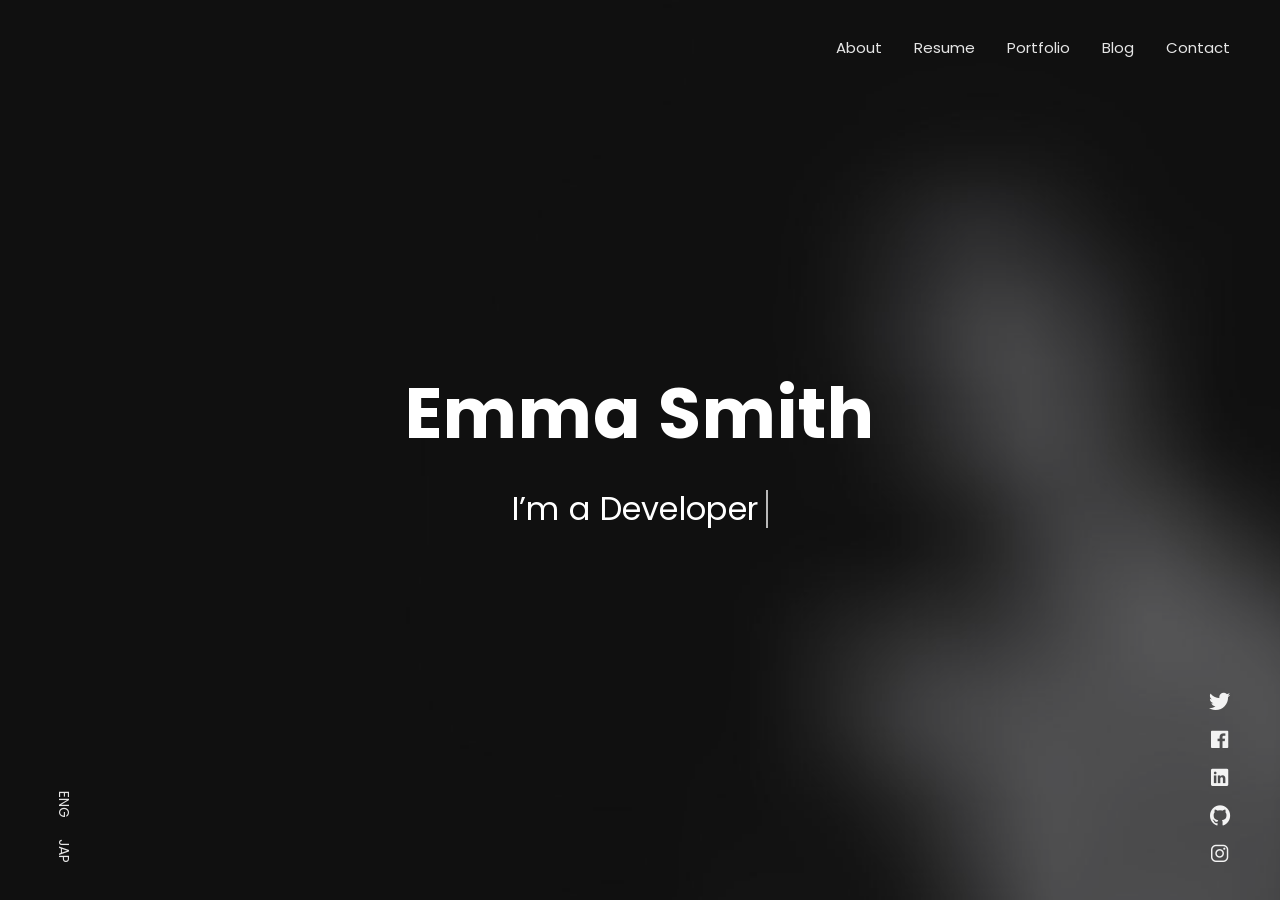
==== index.html @ fdcecdc3 "first commit" ====
<!DOCTYPE html>
<html lang="zxx">

<head>
  <!-- Required meta tags-->
  <meta charset="utf-8">
  <!-- Title-->
  <title>Kitzu - Personal Portfolio Template</title>
  <!-- Description-->
  <meta name="description" content="Personal Portfolio Template">
  <meta name="viewport" content="width=device-width, initial-scale=1, shrink-to-fit=no">
  <!-- Favicons-->
  <link rel="apple-touch-icon" sizes="180x180" href="img/favicons/apple-touch-icon.png">
  <link rel="icon" type="image/png" sizes="32x32" href="img/favicons/favicon-32x32.png">
  <link rel="icon" type="image/png" sizes="16x16" href="img/favicons/favicon-16x16.png">
  <!-- Web fonts-->
  <link href="https://fonts.googleapis.com/css?family=Poppins:300,300i,400,400i,500,500i,600,600i,700,700i,800,800i&amp;display=swap" rel="stylesheet">
  <!-- CSS vendors-->
  <link rel="stylesheet" href="css/bootstrap-custom.css">
  <link rel="stylesheet" href="css/ionicons.min.css">
  <link rel="stylesheet" href="css/tiny-slider.css">
  <link rel="stylesheet" href="css/lity.min.css">
  <link rel="stylesheet" href="css/simplebar.min.css">
  <link rel="stylesheet" href="css/jquery.mb.YTPlayer.min.css">
  <!-- Main CSS-->
  <link rel="stylesheet" href="css/main.css">
  <!-- CSS Color scheme-->
  <link id="color-scheme" rel="stylesheet" href="css/colors/main-darkgreen.css">
  <!-- Custom CSS (Add your custom CSS styles to this file)-->
  <link rel="stylesheet" href="css/custom.css">
</head>

<body class="theme-dark">
  <!-- Preloader-->
  <div class="preloader">
    <div class="preloader-block">
      <div class="preloader-icon"><span class="loading-dot loading-dot-1"></span><span class="loading-dot loading-dot-2"></span><span class="loading-dot loading-dot-3"></span></div>
    </div>
  </div>
  <div id="overlay-effect"></div>
  <!-- Navbar-->
  <nav class="navbar-expand-md navbar fixed-top" id="navbar"><a class="navbar-brand" data-scroll="" href="#home-area">
      <!-- Navbar Logo-->
      <img class="img-fluid" src="img/img-kitzu-logo.png" alt="Logo"></a>
    <span class="navbar-menu ml-auto" data-toggle="collapse" data-target="#navbarSupportedContent" aria-controls="navbarSupportedContent" aria-expanded="false" aria-label="Toggle navigation" role="button"><span class="btn-line"></span></span>
    <div class="collapse navbar-collapse order-1 order-lg-0" id="navbarSupportedContent">
      <!-- Navbar menu-->
      <ul class="navbar-nav ml-auto">
        <li class="nav-item"><a class="nav-link" href="#about">About</a></li>
        <li class="nav-item"><a class="nav-link" href="#resume">Resume</a></li>
        <li class="nav-item"><a class="nav-link" href="#portfolio">Portfolio</a></li>
        <li class="nav-item"><a class="nav-link" href="#blog">Blog</a></li>
        <li class="nav-item"><a class="nav-link" href="#contact">Contact</a></li>
      </ul>
    </div>
  </nav>
  <!-- Home-->
  <section class="home-area element-cover-bg" id="home" style="background-image:url(img/home.jpg)">
    <div class="container h-100">
      <div class="row h-100 align-items-center justify-content-center">
        <div class="col-12 col-lg-8 home-content text-center">
          <h1 class="home-name">Emma <span>Smith</span></h1>
          <h4 class="cd-headline clip home-headline">I’m a <span class="cd-words-wrapper single-headline"><b class="is-visible">Developer</b><b>Designer</b><b>Freelancer</b></span></h4>
        </div>
      </div>
    </div>
    <div class="fixed-wrapper">
      <!-- Languages list-->
      <div class="fixed-block block-left">
        <ul class="list-unstyled languages-list">
          <li><a href="#0"><span class="single-language">ENG</span></a></li>
          <li><a href="#0"><span class="single-language">JAP</span></a></li>
        </ul>
      </div>
      <!-- Social media icons-->
      <div class="fixed-block block-right">
        <ul class="list-unstyled social-icons">
          <li><a href="#0"><i class="icon ion-logo-twitter"></i></a></li>
          <li><a href="#0"><i class="icon ion-logo-facebook"></i></a></li>
          <li><a href="#0"><i class="icon ion-logo-linkedin"></i></a></li>
          <li><a href="#0"><i class="icon ion-logo-github"></i></a></li>
          <li><a href="#0"><i class="icon ion-logo-instagram"></i></a></li>
        </ul>
      </div>
    </div>
  </section>
  <!-- About lightbox-->
  <div class="lightbox-wrapper" id="about" data-simplebar>
    <div class="container">
      <div class="lightbox-close">
        <div class="close-btn" data-modal-close=""><span class="btn-line"></span></div>
      </div>
      <div class="row">
        <div class="col-12">
          <div class="lightbox-content">
            <div class="row">
              <div class="col-12">
                <div class="section-heading page-heading">
                  <p class="section-description">Get to know me</p>
                  <h2 class="section-title">About Me</h2>
                  <div class="animated-bar"></div>
                </div>
              </div>
            </div>
            <!-- Info section-->
            <div class="info-section single-section">
              <div class="row align-items-center">
                <!-- Picture part-->
                <div class="col-12 col-lg-5 info-img"><img class="img-fluid img-thumbnail" src="img/info-img.jpg" alt="About Picture"></div>
                <!-- Content part-->
                <div class="col-12 col-lg-7 info-content">
                  <div class="content-block">
                    <h2 class="content-subtitle">Who am i?</h2>
                    <h6 class="content-title">I'm Emma Smith, a visual UX/UI Designer and Web Developer</h6>
                    <div class="content-description">
                      <p>I am a freelancer based in the United Kingdom and i have been building noteworthy UX/UI designs and websites for years, which comply with the latest design trends. I help convert a vision and an idea into meaningful and useful products. Having a sharp eye for product evolution helps me prioritize tasks, iterate fast and deliver faster.</p>
                    </div>
                    <address class="content-info">
                      <div class="row">
                        <div class="col-12 col-md-6 single-info"><span>Name:</span>
                          <p>Emma Smith</p>
                        </div>
                        <div class="col-12 col-md-6 single-info"><span>Email:</span>
                          <p><a href="mailto:emma@example.com">emma@example.com</a></p>
                        </div>
                      </div>
                      <div class="row">
                        <div class="col-12 col-md-6 single-info"><span>Age:</span>
                          <p>21</p>
                        </div>
                        <div class="col-12 col-md-6 single-info"><span>From:</span>
                          <p>Liverpool, UK</p>
                        </div>
                      </div>
                    </address>
                    <div class="d-block d-sm-flex align-items-center"><a class="btn content-download button-main button-scheme" href="#0" role="button">Download CV</a>
                      <ul class="list-unstyled list-inline content-follow">
                        <li class="list-inline-item"><a href="#0"><i class="icon ion-logo-twitter"></i></a></li>
                        <li class="list-inline-item"><a href="#0"><i class="icon ion-logo-instagram"></i></a></li>
                        <li class="list-inline-item"><a href="#0"><i class="icon ion-logo-linkedin"></i></a></li>
                        <li class="list-inline-item"><a href="#0"><i class="icon ion-logo-github"></i></a></li>
                        <li class="list-inline-item"><a href="#0"><i class="icon ion-logo-facebook"></i></a></li>
                      </ul>
                    </div>
                  </div>
                </div>
              </div>
            </div>
            <!-- Services section-->
            <div class="services-section single-section">
              <div class="row">
                <div class="col-12">
                  <div class="section-heading">
                    <p class="section-description">Services i offer to my clients</p>
                    <h2 class="section-title">My Services</h2>
                  </div>
                </div>
              </div>
              <div class="row">
                <!-- Single service-->
                <div class="col-12 col-md-6 col-lg-4">
                  <div class="single-service"><i class="icon service-icon ion-logo-css3"></i>
                    <h6 class="service-title">Design Trends</h6>
                    <p class="service-description">Lorem ipsum dolor sit amet, consectetur adipisicing elit.</p>
                  </div>
                </div>
                <!-- Single service-->
                <div class="col-12 col-md-6 col-lg-4">
                  <div class="single-service"><i class="icon service-icon ion-md-images"></i>
                    <h6 class="service-title">PSD Design</h6>
                    <p class="service-description">Lorem ipsum dolor sit amet, consectetur adipisicing elit.</p>
                  </div>
                </div>
                <!-- Single service-->
                <div class="col-12 col-md-6 col-lg-4">
                  <div class="single-service"><i class="icon service-icon ion-logo-ionic"></i>
                    <h6 class="service-title">Customer Support</h6>
                    <p class="service-description">Lorem ipsum dolor sit amet, consectetur adipisicing elit.</p>
                  </div>
                </div>
                <!-- Single service-->
                <div class="col-12 col-md-6 col-lg-4">
                  <div class="single-service"><i class="icon service-icon ion-logo-wordpress"></i>
                    <h6 class="service-title">Web Development</h6>
                    <p class="service-description">Lorem ipsum dolor sit amet, consectetur adipisicing elit.</p>
                  </div>
                </div>
                <!-- Single service-->
                <div class="col-12 col-md-6 col-lg-4">
                  <div class="single-service"><i class="icon service-icon ion-md-move"></i>
                    <h6 class="service-title">Fully Responsive</h6>
                    <p class="service-description">Lorem ipsum dolor sit amet, consectetur adipisicing elit.</p>
                  </div>
                </div>
                <!-- Single service-->
                <div class="col-12 col-md-6 col-lg-4">
                  <div class="single-service"><i class="icon service-icon ion-ios-rocket"></i>
                    <h6 class="service-title">Branding</h6>
                    <p class="service-description">Lorem ipsum dolor sit amet, consectetur adipisicing elit.</p>
                  </div>
                </div>
              </div>
            </div>
            <!-- Testimonials section-->
            <div class="testimonials-section single-section">
              <div class="row">
                <div class="col-12">
                  <div class="section-heading">
                    <p class="section-description">What my clients think about me</p>
                    <h2 class="section-title">Testimonials</h2>
                  </div>
                </div>
              </div>
              <div class="my-slider">
                <div class="slider-item">
                  <!-- Single review-->
                  <div class="single-review swiper-slide">
                    <div class="review-header d-flex justify-content-between">
                      <div class="review-client">
                        <div class="media"><img class="img-fluid rounded-circle client-avatar" src="img/client-1.jpg" alt="Client">
                          <div class="client-details">
                            <h6 class="client-name">Julia Sakura</h6><span class="client-role">Envato Customer</span>
                          </div>
                        </div>
                      </div><i class="icon ion-md-quote review-icon"></i>
                    </div>
                    <p class="review-content">Emma did an excellent creative job, addressing our request quickly, and also providing her own graphic insight, being open to feedback and changes or edits when they arose. She worked with us the entire way. Highly recommended.</p>
                  </div>
                </div>
                <div class="slider-item">
                  <!-- Single review-->
                  <div class="single-review swiper-slide">
                    <div class="review-header d-flex justify-content-between">
                      <div class="review-client">
                        <div class="media"><img class="img-fluid rounded-circle client-avatar" src="img/client-2.jpg" alt="Client">
                          <div class="client-details">
                            <h6 class="client-name">John Santana</h6><span class="client-role">Entrepreneur</span>
                          </div>
                        </div>
                      </div><i class="icon ion-md-quote review-icon"></i>
                    </div>
                    <p class="review-content">Emma did an excellent creative job, addressing our request quickly, and also providing her own graphic insight, being open to feedback and changes or edits when they arose. She worked with us the entire way. Highly recommended.</p>
                  </div>
                </div>
                <div class="slider-item">
                  <!-- Single review-->
                  <div class="single-review swiper-slide">
                    <div class="review-header d-flex justify-content-between">
                      <div class="review-client">
                        <div class="media"><img class="img-fluid rounded-circle client-avatar" src="img/client-3.jpg" alt="Client">
                          <div class="client-details">
                            <h6 class="client-name">Maria Wilson</h6><span class="client-role">Envato Customer</span>
                          </div>
                        </div>
                      </div><i class="icon ion-md-quote review-icon"></i>
                    </div>
                    <p class="review-content">Emma did an excellent creative job, addressing our request quickly, and also providing her own graphic insight, being open to feedback and changes or edits when they arose. She worked with us the entire way. Highly recommended.</p>
                  </div>
                </div>
              </div>
            </div>
            <!-- Pricing section-->
            <div class="pricing-section single-section">
              <div class="row">
                <div class="col-12">
                  <div class="section-heading">
                    <p class="section-description">Get started with my services</p>
                    <h2 class="section-title">Choose a Plan</h2>
                  </div>
                </div>
              </div>
              <div class="row align-items-center">
                <!-- Single plan-->
                <div class="col-lg-4">
                  <div class="single-plan mb-4 mb-sm-5"><i class="plan-icon icon ion-md-egg"></i>
                    <h3 class="plan-type">Standard</h3>
                    <h2 class="plan-price">$19/month</h2>
                    <ul class="list-unstyled plan-list">
                      <li>Mobile App Design</li>
                      <li>Responsive Design</li>
                      <li>Database Development</li>
                      <li>Web Design</li>
                      <li>24/7 Support</li>
                    </ul><a class="btn button-main button-scheme plan-btn" href="#0" role="button">Get Standard</a>
                  </div>
                </div>
                <!-- Single plan-->
                <div class="col-lg-4">
                  <div class="single-plan mb-4 mb-sm-5"><i class="plan-icon icon ion-ios-rocket"></i>
                    <h3 class="plan-type">Professional</h3>
                    <h2 class="plan-price">$29/month</h2>
                    <ul class="list-unstyled plan-list">
                      <li>Mobile App Design</li>
                      <li>Responsive Design</li>
                      <li>Database Development</li>
                      <li>Web Design</li>
                      <li>24/7 Support</li>
                    </ul><a class="btn button-main button-scheme plan-btn" href="#0" role="button">Get Pro</a>
                  </div>
                </div>
                <!-- Single plan-->
                <div class="col-lg-4">
                  <div class="single-plan mb-4 mb-sm-5"><i class="plan-icon icon ion-logo-ionic"></i>
                    <h3 class="plan-type">Business</h3>
                    <h2 class="plan-price">$39/month</h2>
                    <ul class="list-unstyled plan-list">
                      <li>Mobile App Design</li>
                      <li>Responsive Design</li>
                      <li>Database Development</li>
                      <li>Web Design</li>
                      <li>24/7 Support</li>
                    </ul><a class="btn button-main button-scheme plan-btn" href="#0" role="button">Get Business</a>
                  </div>
                </div>
              </div>
            </div>
          </div>
        </div>
      </div>
    </div>
  </div>
  <!-- Resume lightbox-->
  <div class="lightbox-wrapper" id="resume" data-simplebar>
    <div class="container">
      <div class="lightbox-close">
        <div class="close-btn" data-modal-close=""><span class="btn-line"></span></div>
      </div>
      <div class="row">
        <div class="col-12">
          <div class="lightbox-content">
            <div class="row">
              <div class="col-12">
                <div class="section-heading page-heading">
                  <p class="section-description">Check out my Resume</p>
                  <h2 class="section-title">Resume</h2>
                  <div class="animated-bar"></div>
                </div>
              </div>
            </div>
            <!-- Resume section-->
            <div class="resume-section single-section">
              <div class="row">
                <!-- Education part-->
                <div class="col-12 col-md-6">
                  <div class="col-block education">
                    <h3 class="col-title">Education</h3>
                    <div class="resume-item"><span class="item-arrow"></span>
                      <h5 class="item-title">Computer Science</h5><span class="item-details">Cambridge University / 2004 - 2007</span>
                      <p class="item-description">Lorem ipsum dolor sit amet, consectetur adipisicing elit. Optio quo repudiandae.</p>
                    </div>
                    <div class="resume-item"><span class="item-arrow"></span>
                      <h5 class="item-title">Bachelor Degree</h5><span class="item-details">University of Tokyo / 2008 - 2010</span>
                      <p class="item-description">Lorem ipsum dolor sit amet, consectetur adipisicing elit. Optio quo repudiandae.</p>
                    </div>
                    <div class="resume-item"><span class="item-arrow"></span>
                      <h5 class="item-title">Master Degree</h5><span class="item-details">Harvard University / 2012 - 2015</span>
                      <p class="item-description">Lorem ipsum dolor sit amet, consectetur adipisicing elit. Optio quo repudiandae.</p>
                    </div>
                  </div>
                </div>
                <!-- Experience part-->
                <div class="col-12 col-md-6">
                  <div class="col-block experience">
                    <h3 class="col-title">Experience</h3>
                    <div class="resume-item"><span class="item-arrow"></span>
                      <h5 class="item-title">Software Engineer</h5><span class="item-details">Adobe / 2015 - 2017</span>
                      <p class="item-description">Lorem ipsum dolor sit amet, consectetur adipisicing elit. Optio quo repudiandae.</p>
                    </div>
                    <div class="resume-item"><span class="item-arrow"></span>
                      <h5 class="item-title">Back-End Developer</h5><span class="item-details">Google / 2017 - 2018</span>
                      <p class="item-description">Lorem ipsum dolor sit amet, consectetur adipisicing elit. Optio quo repudiandae.</p>
                    </div>
                    <div class="resume-item"><span class="item-arrow"></span>
                      <h5 class="item-title">UI/UX Designer</h5><span class="item-details">Discord / 2019 - Present</span>
                      <p class="item-description">Lorem ipsum dolor sit amet, consectetur adipisicing elit. Optio quo repudiandae.</p>
                    </div>
                  </div>
                </div>
              </div>
            </div>
            <!-- Skills section-->
            <div class="skills-section single-section">
              <div class="row">
                <div class="col-12">
                  <div class="section-heading">
                    <p class="section-description">My level of knowledge in some tools</p>
                    <h2 class="section-title">My Skills</h2>
                  </div>
                </div>
              </div>
              <div class="row">
                <div class="col-12 col-md-6">
                  <div class="single-skill" data-percentage="95">
                    <div class="skill-info"><span class="skill-name">HTML/CSS</span><span class="skill-percentage"></span></div>
                    <div class="progress skill-progress">
                      <div class="progress-bar" role="progressbar" aria-valuemin="0" aria-valuemax="100"></div>
                    </div>
                  </div>
                  <div class="single-skill" data-percentage="80">
                    <div class="skill-info"><span class="skill-name">Web Design</span><span class="skill-percentage"></span></div>
                    <div class="progress skill-progress">
                      <div class="progress-bar" role="progressbar" aria-valuemin="0" aria-valuemax="100"></div>
                    </div>
                  </div>
                  <div class="single-skill" data-percentage="90">
                    <div class="skill-info"><span class="skill-name">JavaScript</span><span class="skill-percentage"></span></div>
                    <div class="progress skill-progress">
                      <div class="progress-bar" role="progressbar" aria-valuemin="0" aria-valuemax="100"></div>
                    </div>
                  </div>
                </div>
                <div class="col-12 col-md-6">
                  <div class="single-skill" data-percentage="90">
                    <div class="skill-info"><span class="skill-name">React JS</span><span class="skill-percentage"></span></div>
                    <div class="progress skill-progress">
                      <div class="progress-bar" role="progressbar" aria-valuemin="0" aria-valuemax="100"></div>
                    </div>
                  </div>
                  <div class="single-skill" data-percentage="95">
                    <div class="skill-info"><span class="skill-name">Express.js</span><span class="skill-percentage"></span></div>
                    <div class="progress skill-progress">
                      <div class="progress-bar" role="progressbar" aria-valuemin="0" aria-valuemax="100"></div>
                    </div>
                  </div>
                  <div class="single-skill" data-percentage="80">
                    <div class="skill-info"><span class="skill-name">TypeScript</span><span class="skill-percentage"></span></div>
                    <div class="progress skill-progress">
                      <div class="progress-bar" role="progressbar" aria-valuemin="0" aria-valuemax="100"></div>
                    </div>
                  </div>
                </div>
              </div>
            </div>
            <!-- Video section-->
            <div class="video-section single-section">
              <div class="row align-items-center">
                <div class="col-12 col-lg-6 content-part">
                  <h3 class="video-title">Take a tour of my office</h3>
                  <p class="video-description">Lorem ipsum dolor sit amet, consectetur adipisicing elit. Quia cum quasi assumenda culpa praesentium consectetur voluptatibus expedita. Voluptatem tempore, aspernatur rem facilis, distinctio nemo! Odio velit, nemo dolorem voluptas!</p>
                  <p class="video-description">Lorem ipsum dolor sit amet, consectetur adipisicing elit. Laudantium qui aspernatur unde mollitia, in laborum.</p>
                </div>
                <div class="col-12 col-lg-6 video-part"><a class="media-lightbox" href="https://www.youtube.com/watch?v=doteMqP6eSc" data-lightbox>
                    <div class="embed-responsive embed-responsive-16by9">
                      <div class="embed-responsive-item element-cover-bg"><span class="play-wrapper"><i class="icon ion-md-play"></i></span></div>
                    </div>
                  </a></div>
              </div>
            </div>
          </div>
        </div>
      </div>
    </div>
  </div>
  <!-- Portfolio lightbox-->
  <div class="lightbox-wrapper" id="portfolio" data-simplebar>
    <div class="container">
      <div class="lightbox-close">
        <div class="close-btn" data-modal-close=""><span class="btn-line"></span></div>
      </div>
      <div class="row">
        <div class="col-12">
          <div class="lightbox-content">
            <div class="row">
              <div class="col-12">
                <div class="section-heading page-heading">
                  <p class="section-description">Showcasing some of my best work</p>
                  <h2 class="section-title">Portfolio</h2>
                  <div class="animated-bar"></div>
                </div>
              </div>
            </div>
            <!-- Portfolio section-->
            <div class="portfolio-section single-section">
              <div class="row">
                <!-- Filter nav-->
                <div class="col-12">
                  <ul class="list-inline filter-control" role="group" aria-label="Filter Control">
                    <li class="list-inline-item tab-active" data-filter="*">All</li>
                    <li class="list-inline-item" data-filter=".brand">Brand</li>
                    <li class="list-inline-item" data-filter=".design">Design</li>
                    <li class="list-inline-item" data-filter=".photos">Photos</li>
                  </ul>
                </div>
              </div>
              <!-- Thumbnail list-->
              <div class="portfolio-grid row">
                <!-- Single item-->
                <div class="single-item col-6 col-lg-4 design"><a class="portfolio-item" href="img/item-1.jpg" data-lightbox>
                    <div class="portfolio-wrapper"><img class="img-fluid" alt="Item" src="img/item-1.jpg">
                      <div class="item-content">
                        <h6 class="content-title">Label Tag Mockup</h6><span class="content-more">More Info</span>
                      </div>
                    </div>
                  </a></div>
                <!-- Single item-->
                <div class="single-item col-6 col-lg-4 photos"><a class="portfolio-item" href="img/item-2.jpg" data-lightbox>
                    <div class="portfolio-wrapper"><img class="img-fluid" alt="Item" src="img/item-2.jpg">
                      <div class="item-content">
                        <h6 class="content-title">3D Bag Mockup</h6><span class="content-more">More Info</span>
                      </div>
                    </div>
                  </a></div>
                <!-- Single item-->
                <div class="single-item col-6 col-lg-4 design"><a class="portfolio-item" href="img/item-3.jpg" data-lightbox>
                    <div class="portfolio-wrapper"><img class="img-fluid" alt="Item" src="img/item-3.jpg">
                      <div class="item-content">
                        <h6 class="content-title">Modern Bag Design</h6><span class="content-more">More Info</span>
                      </div>
                    </div>
                  </a></div>
                <!-- Single item-->
                <div class="single-item col-6 col-lg-4 brand"><a class="portfolio-item" href="img/item-4.jpg" data-lightbox>
                    <div class="portfolio-wrapper"><img class="img-fluid" alt="Item" src="img/item-4.jpg">
                      <div class="item-content">
                        <h6 class="content-title">Coffee Cup Design</h6><span class="content-more">More Info</span>
                      </div>
                    </div>
                  </a></div>
                <!-- Single item-->
                <div class="single-item col-6 col-lg-4 brand"><a class="portfolio-item" href="img/item-5.jpg" data-lightbox>
                    <div class="portfolio-wrapper"><img class="img-fluid" alt="Item" src="img/item-5.jpg">
                      <div class="item-content">
                        <h6 class="content-title">T-Shirt Design</h6><span class="content-more">More Info</span>
                      </div>
                    </div>
                  </a></div>
                <!-- Single item-->
                <div class="single-item col-6 col-lg-4 photos"><a class="portfolio-item" href="img/item-6.jpg" data-lightbox>
                    <div class="portfolio-wrapper"><img class="img-fluid" alt="Item" src="img/item-6.jpg">
                      <div class="item-content">
                        <h6 class="content-title">Packaging Box Mockup</h6><span class="content-more">More Info</span>
                      </div>
                    </div>
                  </a></div>
              </div>
            </div>
          </div>
        </div>
      </div>
    </div>
  </div>
  <!-- Blog lightbox-->
  <div class="lightbox-wrapper" id="blog" data-simplebar>
    <div class="container">
      <div class="lightbox-close">
        <div class="close-btn" data-modal-close=""><span class="btn-line"></span></div>
      </div>
      <div class="row">
        <div class="col-12">
          <div class="lightbox-content">
            <div class="row">
              <div class="col-12">
                <div class="section-heading page-heading">
                  <p class="section-description">Check out my latest blog posts</p>
                  <h2 class="section-title">My Blog</h2>
                  <div class="animated-bar"></div>
                </div>
              </div>
            </div>
            <!-- Blog section-->
            <div class="blog-section single-section">
              <div class="row justify-content-center">
                <!-- Single post-->
                <div class="col-12 col-sm-8 col-lg-4">
                  <div class="card single-post"><a class="post-img" href="#0"><img class="card-img-top" src="img/post-1.jpg" alt="Blog post"><span class="content-date">11 Dec, 20</span></a>
                    <div class="card-body post-content"><a href="#0">
                        <h5 class="card-title content-title">Top tools for Photographers</h5>
                      </a>
                      <p class="card-text content-description">Lorem ipsum dolor sit amet, consectetur adipisicing elit. Dolore, porro rem quod illo quam, eum alias id, repellendus magni, quas.</p>
                    </div>
                  </div>
                </div>
                <!-- Single post-->
                <div class="col-12 col-sm-8 col-lg-4">
                  <div class="card single-post"><a class="post-img" href="#0"><img class="card-img-top" src="img/post-2.jpg" alt="Blog post"><span class="content-date">12 Aug, 20</span></a>
                    <div class="card-body post-content"><a href="#0">
                        <h5 class="card-title content-title">Take a tour of my office</h5>
                      </a>
                      <p class="card-text content-description">Lorem ipsum dolor sit amet, consectetur adipisicing elit. Dolore, porro rem quod illo quam, eum alias id, repellendus magni, quas.</p>
                    </div>
                  </div>
                </div>
                <!-- Single post-->
                <div class="col-12 col-sm-8 col-lg-4">
                  <div class="card single-post"><a class="post-img" href="#0"><img class="card-img-top" src="img/post-3.jpg" alt="Blog post"><span class="content-date">4 Feb, 20</span></a>
                    <div class="card-body post-content"><a href="#0">
                        <h5 class="card-title content-title">How i became a Web Designer</h5>
                      </a>
                      <p class="card-text content-description">Lorem ipsum dolor sit amet, consectetur adipisicing elit. Dolore, porro rem quod illo quam, eum alias id, repellendus magni, quas.</p>
                    </div>
                  </div>
                </div><!-- Single post-->
                <div class="col-12 col-sm-8 col-lg-4">
                  <div class="card single-post"><a class="post-img" href="#0"><img class="card-img-top" src="img/post-4.jpg" alt="Blog post"><span class="content-date">11 Dec, 19</span></a>
                    <div class="card-body post-content"><a href="#0">
                        <h5 class="card-title content-title">How to improve work performance</h5>
                      </a>
                      <p class="card-text content-description">Lorem ipsum dolor sit amet, consectetur adipisicing elit. Dolore, porro rem quod illo quam, eum alias id, repellendus magni, quas.</p>
                    </div>
                  </div>
                </div>
                <!-- Single post-->
                <div class="col-12 col-sm-8 col-lg-4">
                  <div class="card single-post"><a class="post-img" href="#0"><img class="card-img-top" src="img/post-5.jpg" alt="Blog post"><span class="content-date">15 Nov, 19</span></a>
                    <div class="card-body post-content"><a href="#0">
                        <h5 class="card-title content-title">How to work from home</h5>
                      </a>
                      <p class="card-text content-description">Lorem ipsum dolor sit amet, consectetur adipisicing elit. Dolore, porro rem quod illo quam, eum alias id, repellendus magni, quas.</p>
                    </div>
                  </div>
                </div>
                <!-- Single post-->
                <div class="col-12 col-sm-8 col-lg-4">
                  <div class="card single-post"><a class="post-img" href="#0"><img class="card-img-top" src="img/post-6.jpg" alt="Blog post"><span class="content-date">8 Aug, 19</span></a>
                    <div class="card-body post-content"><a href="#0">
                        <h5 class="card-title content-title">How to enjoy your business trip</h5>
                      </a>
                      <p class="card-text content-description">Lorem ipsum dolor sit amet, consectetur adipisicing elit. Dolore, porro rem quod illo quam, eum alias id, repellendus magni, quas.</p>
                    </div>
                  </div>
                </div>
              </div>
            </div>
          </div>
        </div>
      </div>
    </div>
  </div>
  <!-- Contact lightbox-->
  <div class="lightbox-wrapper" id="contact" data-simplebar>
    <div class="container">
      <div class="lightbox-close">
        <div class="close-btn" data-modal-close=""><span class="btn-line"></span></div>
      </div>
      <div class="row">
        <div class="col-12">
          <div class="lightbox-content">
            <div class="row">
              <div class="col-12">
                <div class="section-heading page-heading">
                  <p class="section-description">Feel free to contact me anytimes</p>
                  <h2 class="section-title">Get in Touch</h2>
                  <div class="animated-bar"></div>
                </div>
              </div>
            </div>
            <!-- Contact section-->
            <div class="contact-section single-section">
              <div class="row">
                <!-- Contact form-->
                <div class="col-12 col-lg-7">
                  <form class="contact-form" id="contact-form" action="php/contact.php">
                    <h4 class="content-title">Message Me</h4>
                    <div class="row">
                      <div class="col-12 col-md-6 form-group"><input class="form-control" id="contact-name" type="text" name="name" placeholder="Name" required=""></div>
                      <div class="col-12 col-md-6 form-group"><input class="form-control" id="contact-email" type="email" name="email" placeholder="Email" required=""></div>
                      <div class="col-12 form-group"><input class="form-control" id="contact-subject" type="text" name="subject" placeholder="Subject" required=""></div>
                      <div class="col-12 form-group form-message"><textarea class="form-control" id="contact-message" name="message" placeholder="Message" rows="5" required=""></textarea></div>
                      <div class="col-12 form-submit"><button class="btn button-main button-scheme" id="contact-submit" type="submit">Send Message</button>
                        <p class="contact-feedback"></p>
                      </div>
                    </div>
                  </form>
                </div>
                <!-- Contact info-->
                <div class="col-12 col-lg-5">
                  <div class="contact-info">
                    <h4 class="content-title">Contact Info</h4>
                    <p class="info-description">Always available for freelance work if the right project comes along, Feel free to contact me!</p>
                    <ul class="list-unstyled list-info">
                      <li>
                        <div class="media align-items-center"><span class="info-icon"><i class="icon ion-logo-ionic"></i></span>
                          <div class="media-body info-details">
                            <h6 class="info-type">Name</h6><span class="info-value">Emma Smith</span>
                          </div>
                        </div>
                      </li>
                      <li>
                        <div class="media align-items-center"><span class="info-icon"><i class="icon ion-md-map"></i></span>
                          <div class="media-body info-details">
                            <h6 class="info-type">Location</h6><span class="info-value">4155 Mann Island, Liverpool, United Kingdom.</span>
                          </div>
                        </div>
                      </li>
                      <li>
                        <div class="media align-items-center"><span class="info-icon"><i class="icon ion-md-call"></i></span>
                          <div class="media-body info-details">
                            <h6 class="info-type">Call Me</h6><span class="info-value"><a href="tel:+441632967704">+44 1632 967704</a></span>
                          </div>
                        </div>
                      </li>
                      <li>
                        <div class="media align-items-center"><span class="info-icon"><i class="icon ion-md-send"></i></span>
                          <div class="media-body info-details">
                            <h6 class="info-type">Email Me</h6><span class="info-value"><a href="mailto:emma@example.com">emma@example.com</a></span>
                          </div>
                        </div>
                      </li>
                    </ul>
                  </div>
                </div>
              </div>
            </div>
          </div>
        </div>
      </div>
    </div>
  </div>
  <!-- Scripts-->
  <script src="js/jquery.min.js"></script>
  <script src="js/bootstrap.bundle.min.js"></script>
  <script src="js/imagesloaded.pkgd.min.js"></script>
  <script src="js/isotope.pkgd.min.js"></script>
  <script src="js/animatedModal.js"></script>
  <script src="js/tiny-slider.js"></script>
  <script src="js/lity.min.js"></script>
  <script src="js/simplebar.min.js"></script>
  <script src="js/jquery.mb.YTPlayer.min.js"></script>
  <script src="js/main.js"></script>
  <!-- Custom JS (Add your custom JS scripts to this file)-->
  <script src="js/custom.js"></script>
</body>

</html>
---- css/simplebar.min.css ----
[data-simplebar]{position:relative;flex-direction:column;flex-wrap:wrap;justify-content:flex-start;align-content:flex-start;align-items:flex-start}.simplebar-wrapper{overflow:hidden;width:inherit;height:inherit;max-width:inherit;max-height:inherit}.simplebar-mask{direction:inherit;position:absolute;overflow:hidden;padding:0;margin:0;left:0;top:0;bottom:0;right:0;width:auto!important;height:auto!important;z-index:0}.simplebar-offset{direction:inherit!important;box-sizing:inherit!important;resize:none!important;position:absolute;top:0;left:0;bottom:0;right:0;padding:0;margin:0;-webkit-overflow-scrolling:touch}.simplebar-content-wrapper{direction:inherit;box-sizing:border-box!important;position:relative;display:block;height:100%;width:auto;visibility:visible;overflow:auto;max-width:100%;max-height:100%}.simplebar-content:after,.simplebar-content:before{content:' ';display:table}.simplebar-placeholder{max-height:100%;max-width:100%;width:100%;pointer-events:none}.simplebar-height-auto-observer-wrapper{box-sizing:inherit!important;height:100%;width:100%;max-width:1px;position:relative;float:left;max-height:1px;overflow:hidden;z-index:-1;padding:0;margin:0;pointer-events:none;flex-grow:inherit;flex-shrink:0;flex-basis:0}.simplebar-height-auto-observer{box-sizing:inherit;display:block;opacity:0;position:absolute;top:0;left:0;height:1000%;width:1000%;min-height:1px;min-width:1px;overflow:hidden;pointer-events:none;z-index:-1}.simplebar-track{z-index:1;position:absolute;right:0;bottom:0;pointer-events:none;overflow:hidden}[data-simplebar].simplebar-dragging .simplebar-content{pointer-events:none;user-select:none;-webkit-user-select:none}[data-simplebar].simplebar-dragging .simplebar-track{pointer-events:all}.simplebar-scrollbar{position:absolute;right:2px;width:7px;min-height:10px}.simplebar-scrollbar:before{position:absolute;content:'';background:#000;border-radius:7px;left:0;right:0;opacity:0;transition:opacity .2s linear}.simplebar-track .simplebar-scrollbar.simplebar-visible:before{opacity:.5;transition:opacity 0s linear}.simplebar-track.simplebar-vertical{top:0;width:11px}.simplebar-track.simplebar-vertical .simplebar-scrollbar:before{top:2px;bottom:2px}.simplebar-track.simplebar-horizontal{left:0;height:11px}.simplebar-track.simplebar-horizontal .simplebar-scrollbar:before{height:100%;left:2px;right:2px}.simplebar-track.simplebar-horizontal .simplebar-scrollbar{right:auto;left:0;top:2px;height:7px;min-height:0;min-width:10px;width:auto}[data-simplebar-direction=rtl] .simplebar-track.simplebar-vertical{right:auto;left:0}.hs-dummy-scrollbar-size{direction:rtl;position:fixed;opacity:0;visibility:hidden;height:500px;width:500px;overflow-y:hidden;overflow-x:scroll}
---- css/main.css ----
/*!
  * Item: Kitzu
  * Description: Personal Portfolio Template
  * Author/Developer: Exill
  * Author/Developer URL: https://themeforest.net/user/exill
  * Version: v1.1.0
  * License: Themeforest Standard Licenses: https://themeforest.net/licenses
  */

/*----------- Table of Contents -----------*/
/**
 * Globals
 * Preloader
 * Navbar
 * Home
 * About
 * Resume
 * Portfolio
 * Blog
 * Contact
 */
/*----------- Globals -----------*/
/* Disable outline */
:focus {
  outline: none;
}

::-moz-focus-inner {
  border: 0;
}

/* Body */
body {
  background-color: #111;
  color: #9f9f9f;
  font-family: "Poppins", sans-serif;
  font-size: 14px;
  font-weight: 400;
  line-height: 1.95;
  overflow: hidden;
  position: relative;
}

/* Typography */
i.icon {
  line-height: 100%;
}

h1,
h2,
h3,
h4,
h5,
h6,
.h1,
.h2,
.h3,
.h4,
.h5,
.h6 {
  color: #f0f0f0;
}

b {
  font-weight: bold;
}

/* Other elements */
a {
  transition: all 0.15s ease-in-out;
}

a:hover,
a:focus {
  text-decoration: none;
}

hr {
  border-top: 3px solid #1b1b1b;
  margin: 0;
}

.anchor-basic {
  color: #fff !important;
}

.anchor-basic:hover,
.anchor-basic:focus {
  color: #bfbfbf !important;
}

/* Buttons */
.button-main {
  background-color: #fff;
  border: 1px solid #fff;
  border-radius: 30px;
  color: #222;
  font-size: 14px;
  padding: 10px 35px;
}

.button-main:focus {
  background-color: #bfbfbf;
  border: 1px solid #fff;
  box-shadow: none;
}

.button-main.button-scheme {
  color: #fff;
}

/* Helpers */
.rc-mb-0 {
  margin-bottom: 0 !important;
}

/* Overlay background */
.element-cover-bg {
  background-color: rgba(0, 0, 0, 0.85);
  background-position: 50% 0;
  background-repeat: no-repeat;
  background-size: cover;
  position: relative;
}

.element-cover-bg:before {
  content: '';
  height: 100%;
  left: 0;
  position: absolute;
  top: 0;
  width: 100%;
}

/* Animations */
@-webkit-keyframes fadeIn {
  from {
    opacity: 0;
  }

  to {
    opacity: 1;
  }
}

@keyframes fadeIn {
  from {
    opacity: 0;
  }

  to {
    opacity: 1;
  }
}

.fadeIn {
  -webkit-animation-name: fadeIn;
  animation-name: fadeIn;
}

@-webkit-keyframes fadeOut {
  from {
    opacity: 1;
  }

  to {
    opacity: 0;
  }
}

@keyframes fadeOut {
  from {
    opacity: 1;
  }

  to {
    opacity: 0;
  }
}

.fadeOut {
  -webkit-animation-name: fadeOut;
  animation-name: fadeOut;
}

@-webkit-keyframes overlayEffectUp {
  0% {
    -webkit-transform: translateY(100%);
    transform: translateY(100%);
  }

  35%,
  65% {
    -webkit-transform: translateY(0%);
    transform: translateY(0%);
  }

  100% {
    -webkit-transform: translateY(-100%);
    transform: translateY(-100%);
  }
}

@keyframes overlayEffectUp {
  0% {
    -webkit-transform: translateY(100%);
    transform: translateY(100%);
  }

  35%,
  65% {
    -webkit-transform: translateY(0%);
    transform: translateY(0%);
  }

  100% {
    -webkit-transform: translateY(-100%);
    transform: translateY(-100%);
  }
}

@-webkit-keyframes overlayEffectDown {
  0% {
    -webkit-transform: translateY(-100%);
    transform: translateY(-100%);
  }

  35%,
  65% {
    -webkit-transform: translateY(0%);
    transform: translateY(0%);
  }

  100% {
    -webkit-transform: translateY(100%);
    transform: translateY(100%);
  }
}

@keyframes overlayEffectDown {
  0% {
    -webkit-transform: translateY(-100%);
    transform: translateY(-100%);
  }

  35%,
  65% {
    -webkit-transform: translateY(0%);
    transform: translateY(0%);
  }

  100% {
    -webkit-transform: translateY(100%);
    transform: translateY(100%);
  }
}

/* General styles */
.f-basis-100 {
  -ms-flex-preferred-size: 100%;
  flex-basis: 100%;
}

.content-title {
  line-height: 1.5;
  margin-bottom: 12px;
}

.tns-nav {
  margin: 10px 0;
  text-align: center;
}

.tns-nav>[aria-controls] {
  background: #ddd;
  border: 0;
  border-radius: 50%;
  height: 9px;
  margin: 0 5px;
  padding: 0;
  width: 9px;
}

.tns-nav>.tns-nav-active {
  background: #999;
}

.lity {
  z-index: 99990;
}

.lity-wrap {
  z-index: 99990;
}

.lity-loader {
  z-index: 99991;
}

.lity-container {
  z-index: 99992;
}

.lity-content {
  z-index: 99993;
}

.lity-close,
.lity-close:hover,
.lity-close:focus,
.lity-close:active,
.lity-close:visited {
  z-index: 99994;
}

.lity {
  transition: opacity 0.15s ease;
}

.lity-loader {
  transition: opacity 0.15s ease;
}

.lity-content {
  transition: -webkit-transform 0.15s ease;
  transition: transform 0.15s ease;
  transition: transform 0.15s ease, -webkit-transform 0.15s ease;
}

.lity-close {
  -ms-flex-direction: column;
  -ms-flex-pack: justify;
  -ms-flex-pack: center;
  cursor: pointer;
  display: -ms-flexbox;
  display: flex;
  flex-direction: column;
  height: 19px;
  justify-content: space-between;
  justify-content: center;
  position: relative;
  position: fixed;
  right: 25px;
  top: 25px;
  width: 30px;
  width: 22px;
}

.lity-close .btn-line,
.lity-close:before,
.lity-close:after {
  -ms-flex-item-align: end;
  align-self: flex-end;
  background-color: gray;
  height: 3px;
  width: 100%;
}

.lity-close:before {
  content: '';
  width: 85%;
}

.lity-close:after {
  content: '';
}

.lity-close .btn-line {
  width: 55%;
}

.lity-close .btn-line,
.lity-close:before,
.lity-close:after {
  background-color: #fff;
  position: absolute;
  width: 100%;
}

.lity-close .btn-line {
  display: none;
}

.lity-close:before {
  -webkit-transform: rotate(45deg);
  transform: rotate(45deg);
}

.lity-close:after {
  -webkit-transform: rotate(-45deg);
  transform: rotate(-45deg);
}

.lity-close:active {
  top: 25px;
}

.lity-close .btn-line,
.lity-close:before,
.lity-close:after {
  background-color: #fff;
  height: 2px;
}

@media (max-width: 575.98px) {
  .lity-close {
    right: 15px;
  }
}

#overlay-effect {
  -webkit-animation-duration: 1s;
  -webkit-animation-fill-mode: both;
  -webkit-animation-timing-function: ease-in-out;
  -webkit-transform: translateY(100%);
  animation-duration: 1s;
  animation-fill-mode: both;
  animation-timing-function: ease-in-out;
  background-color: #181818;
  bottom: 0;
  display: block;
  position: fixed;
  top: 0;
  transform: translateY(100%);
  width: 100%;
  z-index: 99999;
}

#overlay-effect.animate-up {
  -webkit-animation-name: overlayEffectUp;
  animation-name: overlayEffectUp;
}

#overlay-effect.animate-down {
  -webkit-animation-name: overlayEffectDown;
  animation-name: overlayEffectDown;
}

.lightbox-wrapper {
  background-color: #101010;
  position: fixed;
}

.lightbox-wrapper .lightbox-close {
  position: fixed;
  right: 4vw;
  top: 35px;
  z-index: 99;
}

.lightbox-wrapper .lightbox-close .close-btn {
  -ms-flex-direction: column;
  -ms-flex-pack: justify;
  -ms-flex-pack: center;
  cursor: pointer;
  display: -ms-flexbox;
  display: flex;
  flex-direction: column;
  height: 19px;
  justify-content: space-between;
  justify-content: center;
  position: relative;
  width: 30px;
}

.lightbox-wrapper .lightbox-close .close-btn .btn-line,
.lightbox-wrapper .lightbox-close .close-btn:before,
.lightbox-wrapper .lightbox-close .close-btn:after {
  -ms-flex-item-align: end;
  align-self: flex-end;
  background-color: gray;
  height: 3px;
  width: 100%;
}

.lightbox-wrapper .lightbox-close .close-btn:before {
  content: '';
  width: 85%;
}

.lightbox-wrapper .lightbox-close .close-btn:after {
  content: '';
}

.lightbox-wrapper .lightbox-close .close-btn .btn-line {
  width: 55%;
}

.lightbox-wrapper .lightbox-close .close-btn .btn-line,
.lightbox-wrapper .lightbox-close .close-btn:before,
.lightbox-wrapper .lightbox-close .close-btn:after {
  background-color: #fff;
  position: absolute;
  width: 100%;
}

.lightbox-wrapper .lightbox-close .close-btn .btn-line {
  display: none;
}

.lightbox-wrapper .lightbox-close .close-btn:before {
  -webkit-transform: rotate(45deg);
  transform: rotate(45deg);
}

.lightbox-wrapper .lightbox-close .close-btn:after {
  -webkit-transform: rotate(-45deg);
  transform: rotate(-45deg);
}

.lightbox-wrapper .lightbox-close .close-btn .btn-line,
.lightbox-wrapper .lightbox-close .close-btn:before,
.lightbox-wrapper .lightbox-close .close-btn:after {
  background-color: #fff;
  height: 2px;
}

.lightbox-wrapper .simplebar-track.simplebar-vertical {
  width: 13px;
}

.lightbox-wrapper .simplebar-track.simplebar-vertical .simplebar-scrollbar {
  right: 1px;
  width: 9px;
}

.lightbox-wrapper .simplebar-track.simplebar-vertical .simplebar-scrollbar:before {
  background: #3c3c3c;
}

.lightbox-wrapper .lightbox-content {
  margin: 70px 0;
}

.lightbox-wrapper .lightbox-content .single-section:not(:last-child) {
  margin-bottom: 120px;
}

.lightbox-wrapper .lightbox-content .section-heading {
  margin-bottom: 50px;
  text-align: left;
}

.lightbox-wrapper .lightbox-content .section-heading>.section-title {
  display: inline-block;
  font-size: 38px;
  font-weight: 700;
  letter-spacing: -0.25px;
  line-height: 100%;
  margin-bottom: 0;
  position: relative;
  z-index: 9;
}

.lightbox-wrapper .lightbox-content .section-heading.page-heading {
  margin-bottom: 83px;
  text-align: center;
}

.lightbox-wrapper .lightbox-content .section-heading.page-heading>.section-title {
  font-size: 46px;
  margin-bottom: 37px;
}

.lightbox-wrapper .lightbox-content .section-heading.page-heading>.animated-bar {
  background-color: #fff;
  content: '';
  display: block;
  height: 4px;
  left: 0;
  margin: 0 auto 0 auto;
  position: relative;
  right: 0;
  width: 75px;
}

.lightbox-wrapper .lightbox-content .section-heading.page-heading>.animated-bar:before,
.lightbox-wrapper .lightbox-content .section-heading.page-heading>.animated-bar:after {
  -webkit-animation-duration: 3s;
  -webkit-animation-iteration-count: infinite;
  -webkit-animation-name: barAnimation;
  -webkit-animation-timing-function: linear;
  animation-duration: 3s;
  animation-iteration-count: infinite;
  animation-name: barAnimation;
  animation-timing-function: linear;
  background-color: #101010;
  content: '';
  height: 100%;
  position: absolute;
  top: 0;
  width: 4px;
}

.lightbox-wrapper .lightbox-content .section-heading.page-heading>.animated-bar:before {
  left: 8px;
}

.lightbox-wrapper .lightbox-content .section-heading.page-heading>.animated-bar:after {
  left: 0;
}

@-webkit-keyframes barAnimation {
  from {
    -webkit-transform: translateX(0);
    transform: translateX(0);
  }

  to {
    -webkit-transform: translateX(75px);
    transform: translateX(75px);
  }
}

@keyframes barAnimation {
  from {
    -webkit-transform: translateX(0);
    transform: translateX(0);
  }

  to {
    -webkit-transform: translateX(75px);
    transform: translateX(75px);
  }
}

.lightbox-wrapper .lightbox-content .section-heading>.section-description {
  font-size: 15px;
  margin-bottom: 17px;
}

@media (max-width: 991.98px) {
  .lightbox-wrapper .lightbox-content .single-section:not(:last-child) {
    margin-bottom: 100px;
  }

  .lightbox-wrapper .lightbox-content .section-heading>.section-title {
    font-size: 36px;
  }

  .lightbox-wrapper .lightbox-content .section-heading>.section-description {
    font-size: 14px;
  }

  .lightbox-wrapper .lightbox-content .section-heading.page-heading>.section-title {
    font-size: 42px;
  }
}

@media (max-width: 767.98px) {
  .lightbox-wrapper .lightbox-content .section-heading>.section-description {
    font-size: 14px;
  }
}

@media (max-width: 575.98px) {
  .lightbox-wrapper .lightbox-content .section-heading>.section-title {
    font-size: 34px;
  }

  .lightbox-wrapper .lightbox-content .section-heading.page-heading>.section-title {
    font-size: 36px;
  }
}

/*----------- Preloader lightbox -----------*/
.preloader {
  background-color: #0e0e0e;
  height: 100%;
  position: fixed;
  top: 0;
  width: 100%;
  z-index: 99999;
}

.preloader .preloader-block {
  -webkit-transform: translate(50%, 50%);
  bottom: 50%;
  position: fixed;
  right: 50%;
  transform: translate(50%, 50%);
  z-index: 3000;
}

.preloader .preloader-block .preloader-icon .loading-dot {
  background-color: #fff;
  border-radius: 50%;
  display: inline-block;
  height: 13px;
  width: 13px;
}

.preloader .preloader-block .preloader-icon .loading-dot.loading-dot-1 {
  -webkit-animation: 1.2s grow ease-in-out infinite;
  animation: 1.2s grow ease-in-out infinite;
}

.preloader .preloader-block .preloader-icon .loading-dot.loading-dot-2 {
  -webkit-animation: 1.2s grow ease-in-out infinite 0.15555s;
  animation: 1.2s grow ease-in-out infinite 0.15555s;
  margin: 0 14px;
}

.preloader .preloader-block .preloader-icon .loading-dot.loading-dot-3 {
  -webkit-animation: 1.2s grow ease-in-out infinite 0.3s;
  animation: 1.2s grow ease-in-out infinite 0.3s;
}

@-webkit-keyframes grow {

  0%,
  40%,
  100% {
    -webkit-transform: scale(0);
    transform: scale(0);
  }

  40% {
    -webkit-transform: scale(1);
    transform: scale(1);
  }
}

@keyframes grow {

  0%,
  40%,
  100% {
    -webkit-transform: scale(0);
    transform: scale(0);
  }

  40% {
    -webkit-transform: scale(1);
    transform: scale(1);
  }
}

/*----------  Navbar  ----------*/
.navbar {
  background-color: transparent;
  padding: 23px 50px;
}

.navbar .navbar-brand span {
  color: #f3f3f3;
  text-transform: uppercase;
}

.navbar .navbar-brand img {
  width: 110px;
  opacity: 0;
}

.navbar .navbar-brand svg {
  width: 110px;
}

.navbar .navbar-brand svg #logo-text {
  fill: #e6e6e6;
}

.navbar .navbar-menu {
  display: none;
}

.navbar .navbar-nav .nav-link {
  color: #e6e6e6;
  font-size: 15px;
  padding: 0;
}

.navbar .navbar-nav .nav-item:not(:last-child) .nav-link {
  margin-right: 32px;
}

@media (max-width: 767.98px) {
  .navbar .navbar-brand img {
    width: 90px;
  }

  .navbar .navbar-menu {
    -ms-flex-direction: column;
    -ms-flex-pack: justify;
    cursor: pointer;
    display: -ms-flexbox;
    display: flex;
    flex-direction: column;
    height: 19px;
    justify-content: space-between;
    position: relative;
    width: 30px;
  }

  .navbar .navbar-menu .btn-line,
  .navbar .navbar-menu:before,
  .navbar .navbar-menu:after {
    -ms-flex-item-align: end;
    align-self: flex-end;
    background-color: gray;
    height: 3px;
    width: 100%;
  }

  .navbar .navbar-menu:before {
    content: '';
    width: 85%;
  }

  .navbar .navbar-menu:after {
    content: '';
  }

  .navbar .navbar-menu .btn-line {
    width: 55%;
  }

  .navbar .navbar-menu .btn-line,
  .navbar .navbar-menu:before,
  .navbar .navbar-menu:after {
    background-color: #f3f3f3;
  }

  .navbar .navbar-collapse .navbar-nav {
    background-color: #191919;
    padding: 8px 20px;
    position: relative;
    top: 8px;
    width: 200px;
    z-index: 2;
  }

  .navbar .navbar-collapse .navbar-nav .nav-link {
    color: rgba(255, 255, 255, 0.7);
    font-size: 14px;
    letter-spacing: 0.35px;
    padding: 7px 0;
  }

  .navbar .navbar-collapse .navbar-nav .nav-link:hover,
  .navbar .navbar-collapse .navbar-nav .nav-link:focus {
    color: #fff;
  }
}

@media screen and (-ms-high-contrast: active),
(-ms-high-contrast: none) {
  .navbar .navbar-brand svg {
    height: 30px;
  }
}

/*----------- Home -----------*/
.home-area {
  background-color: #111;
  background-position: center center;
  height: 100vh;
  overflow: hidden;
}

.home-area:before {
  background-color: rgba(0, 0, 0, 0.4);
}

.home-area .fixed-wrapper {
  margin: 0 50px;
  position: relative;
}

.home-area .fixed-wrapper .fixed-block {
  bottom: 34px;
  position: absolute;
}

.home-area .fixed-wrapper .fixed-block.block-left {
  left: 0;
}

.home-area .fixed-wrapper .fixed-block.block-right {
  right: 0;
}

.home-area .fixed-wrapper .languages-list {
  margin-bottom: 0;
}

.home-area .fixed-wrapper .languages-list .single-language {
  -webkit-transform: rotate(90deg);
  color: #e6e6e6;
  display: block;
  margin-top: 20px;
  text-transform: uppercase;
  transform: rotate(90deg);
}

.home-area .fixed-wrapper .social-icons {
  margin-bottom: 0;
}

.home-area .fixed-wrapper .social-icons>li {
  line-height: 100%;
  margin-top: 14px;
  text-align: center;
}

.home-area .fixed-wrapper .social-icons i.icon {
  color: #f3f3f3;
  font-size: 23px;
  line-height: 100%;
}

.home-area .home-name {
  color: #fff;
  font-size: 70px;
  font-weight: 700;
  letter-spacing: 1px;
  margin-bottom: 34px;
}

.home-area .home-headline {
  color: #fff;
  font-size: 32px;
  font-weight: 400;
  letter-spacing: 0.3px;
  margin-bottom: 0;
}

.home-area .home-headline .single-headline {
  display: inline-block;
  position: relative;
  text-align: left;
  vertical-align: top;
}

.home-area .home-headline .single-headline::after {
  background-color: #b9b9b9;
  content: '';
  height: 100%;
  position: absolute;
  right: 0;
  top: 0;
  width: 2px;
}

.home-area .home-headline .single-headline b {
  display: inline-block;
  font-weight: 400;
  left: 0;
  opacity: 0;
  position: absolute;
  top: 0;
  white-space: nowrap;
}

.home-area .home-headline .single-headline b.is-visible {
  opacity: 1;
  position: relative;
}

.home-area.video-variant #wrapper_homeVideo:before {
  background-color: rgba(0, 0, 0, 0.7);
  content: '';
  height: 100%;
  left: 0;
  position: absolute;
  top: 0;
  width: 100%;
  z-index: 1;
}

@media (max-width: 991.98px) {
  .home-area .home-name {
    font-size: 62px;
  }

  .home-area .home-headline {
    font-size: 30px;
  }
}

@media (max-width: 767.98px) {
  .home-area .fixed-wrapper {
    display: none;
  }
}

@media (max-width: 575.98px) {
  .home-area {
    background-position: 62% center;
  }

  .home-area .home-name {
    font-size: 48px;
  }

  .home-area .home-headline {
    font-size: 26px;
  }
}

/*----------- About lightbox -----------*/
/* About: Info */
#about .info-section .info-img img {
  background-color: transparent;
  border-color: rgba(0, 0, 0, 0.18);
  width: 430px;
}

#about .info-section .info-content .content-subtitle {
  font-size: 24px;
  margin-bottom: 15px;
}

#about .info-section .info-content .content-title {
  font-size: 31px;
  font-weight: 700;
  line-height: 1.6;
  margin-bottom: 16px;
}

#about .info-section .info-content .content-description {
  font-size: 15px;
}

#about .info-section .info-content .content-description p:last-child {
  border-bottom: 2px solid rgba(255, 255, 255, 0.08);
  margin-bottom: 0;
  padding-bottom: 29px;
}

#about .info-section .info-content .content-info {
  font-size: 15px;
  margin-bottom: 4px;
  padding: 29px 0;
}

#about .info-section .info-content .content-info>.row:last-child .single-info {
  margin-bottom: 0;
}

#about .info-section .info-content .content-info .single-info {
  margin-bottom: 10px;
}

#about .info-section .info-content .content-info .single-info>span {
  color: #dadada;
  font-weight: 400;
  margin-right: 10px;
}

#about .info-section .info-content .content-info .single-info>p {
  display: inline-block;
  margin-bottom: 0;
}

#about .info-section .info-content .content-download {
  margin-right: 23px;
}

#about .info-section .info-content .content-follow {
  -ms-flex-align: center;
  align-items: center;
  display: inline-block;
  display: -ms-flexbox;
  display: flex;
  line-height: 100%;
  margin-bottom: 0;
}

#about .info-section .info-content .content-follow:before {
  background-color: rgba(255, 255, 255, 0.25);
  content: '';
  height: 2px;
  margin-right: 23px;
  width: 60px;
}

#about .info-section .info-content .content-follow li {
  font-size: 21px;
}

#about .info-section .info-content .content-follow li:not(last-child) {
  margin-right: 14px;
}

#about .info-section .info-content .content-follow li a {
  color: #cecece;
}

@media (min-width: 992px) and (max-width: 1199.98px) {
  #about .info-section .info-img img {
    -o-object-fit: cover;
    height: 440px;
    object-fit: cover;
  }

  #about .info-section .info-content .content-subtitle {
    display: none;
  }

  #about .info-section .info-content .content-title {
    font-size: 26px;
  }

  #about .info-section .info-content .content-description {
    font-size: 14px;
  }

  #about .info-section .info-content .content-description p:last-child {
    padding-bottom: 20px;
  }

  #about .info-section .info-content .content-info {
    font-size: 14px;
    padding: 20px 0;
  }
}

@media (max-width: 991.98px) {
  #about .info-section .info-img img {
    -o-object-fit: cover;
    border-radius: 50%;
    display: block;
    height: 250px;
    margin: 0 auto 40px auto;
    object-fit: cover;
    width: 250px;
  }

  #about .info-section .info-content .content-subtitle {
    font-size: 18px;
  }

  #about .info-section .info-content .content-title {
    font-size: 26px;
  }

  #about .info-section .info-content .content-description {
    font-size: 14px;
  }

  #about .info-section .info-content .content-description p:last-child {
    padding-bottom: 24px;
  }

  #about .info-section .info-content .content-info {
    font-size: 14px;
    margin-bottom: 0;
    padding: 24px 0;
  }
}

@media (max-width: 767.98px) {
  #about .info-section .info-img img {
    height: 200px;
    width: 200px;
  }

  #about .info-section .info-content .content-info>.row:last-child .single-info {
    margin-bottom: 10px;
  }

  #about .info-section .info-content .content-info .single-info {
    display: block;
    margin-bottom: 10px;
    width: auto;
  }
}

@media (max-width: 575.98px) {
  #about .info-section {
    padding-bottom: 51px;
  }

  #about .info-section .info-img img {
    margin: 0 auto 32px auto;
  }

  #about .info-section .info-content .content-subtitle {
    font-size: 18px;
  }

  #about .info-section .info-content .content-title {
    font-size: 22px;
  }

  #about .info-section .info-content .content-download {
    margin-bottom: 27px;
  }
}

/* About: Services */
.single-service i {
  color:#28a745;
}

#about .services-section .single-service {
  background-color: #161616;
  border-bottom: 2px solid transparent;
  box-shadow: 0px 6px 16px rgba(0, 0, 0, 0.2);
  margin-bottom: 30px;
  padding: 38px 42px;
  transition: all 0.15s ease-in-out;
}

#about .services-section .single-service .service-icon {
  display: inline-block;
  font-size: 58px;
  margin-bottom: 22px;
}

#about .services-section .single-service .service-title {
  color: #f3f3f3;
  font-size: 20px;
  font-weight: 500;
  letter-spacing: -0.5px;
  margin-bottom: 14px;
}

#about .services-section .single-service .service-description {
  margin-bottom: 0;
}

/* About: Testimonials */
#about .testimonials-section .single-review {
  -moz-user-select: none;
  -ms-user-select: none;
  -webkit-user-select: none;
  background-color: #161616;
  padding: 48px 40px;
  text-align: left;
  user-select: none;
}

#about .testimonials-section .single-review .review-header {
  margin-bottom: 23px;
}

#about .testimonials-section .single-review .review-client {
  -ms-flex-direction: row;
  flex-direction: row;
  text-align: left;
}

#about .testimonials-section .single-review .review-client .client-avatar {
  margin-right: 14px;
  width: 54px;
}

#about .testimonials-section .single-review .review-client .client-details {
  -ms-flex-item-align: center;
  align-self: center;
  line-height: 100%;
}

#about .testimonials-section .single-review .review-client .client-name {
  color: #efefef;
  font-size: 15px;
  font-weight: 400;
  margin-bottom: 7px;
}

#about .testimonials-section .single-review .review-client .client-role {
  color: #888;
  display: inline-block;
  font-size: 14px;
  font-weight: 400;
}

#about .testimonials-section .single-review .review-icon {
  display: inline-block;
  font-size: 50px;
}

#about .testimonials-section .single-review .review-content {
  font-size: 15px;
  margin-bottom: 0;
}

#about .testimonials-section .tns-outer {
  position: relative;
}

#about .testimonials-section .tns-nav {
  margin-bottom: 0;
  margin-top: 30px;
}

@media (max-width: 991.98px) {
  #about .testimonials-section .single-review {
    padding: 45px 40px;
  }

  #about .testimonials-section .single-review .review-client .client-avatar {
    width: 50px;
  }

  #about .testimonials-section .single-review .review-client .client-role {
    font-size: 13px;
  }

  #about .testimonials-section .single-review .review-icon {
    display: inline-block;
    font-size: 47px;
  }
}

@media (max-width: 767.98px) {
  #about .testimonials-section .single-review .review-content {
    font-size: 14px;
  }
}

@media (max-width: 362px) {
  #about .testimonials-section .single-review .review-icon {
    display: none;
  }
}

/* About: Pricing */
#about .pricing-section .single-plan {
  background-color: #161616;
  box-shadow: 0 0 20px 0 rgba(0, 0, 0, 0.05);
  padding: 50px 0;
  text-align: center;
}

#about .pricing-section .single-plan .plan-icon {
  display: inline-block;
  font-size: 54px;
  margin-bottom: 27px;
}

#about .pricing-section .single-plan .plan-type {
  color: #f0f0f0;
  font-size: 26px;
  font-weight: 700;
  margin-bottom: 14px;
}

#about .pricing-section .single-plan .plan-price {
  color: #f0f0f0;
  font-size: 24px;
  font-weight: 300;
  margin-bottom: 22px;
}

#about .pricing-section .single-plan .plan-list {
  margin-bottom: 18px;
}

#about .pricing-section .single-plan .plan-list li {
  color: inherit;
  padding: 8px;
}

@media (max-width: 991.98px) {
  #about .pricing-section .single-plan {
    padding: 50px 0;
  }
}

/*----------- Resume lightbox -----------*/
/* Resume: Resume */
#resume .resume-section .col-block.education {
  margin-right: 20px;
}

#resume .resume-section .col-block.experience {
  margin-left: 20px;
}

#resume .resume-section .col-title {
  font-size: 26px;
  margin-bottom: 20px;
}

#resume .resume-section .resume-item {
  background-color: #161616;
  border-left: 2px solid transparent;
  padding: 32px 48px;
  position: relative;
}

#resume .resume-section .resume-item:not(:last-child) {
  border-bottom: 1px solid #313131;
}

#resume .resume-section .resume-item:last-child {
  margin-bottom: 0;
}

#resume .resume-section .resume-item .item-arrow {
  left: 0;
  margin-top: 2px;
  position: absolute;
}

#resume .resume-section .resume-item .item-arrow:before,
#resume .resume-section .resume-item .item-arrow:after {
  content: "";
  display: block;
  position: absolute;
}

#resume .resume-section .resume-item .item-arrow:before {
  height: 16px;
  left: 0;
  width: 16px;
}

#resume .resume-section .resume-item .item-arrow:after {
  border: 8px solid transparent;
  left: 16px;
}

#resume .resume-section .resume-item .item-title {
  line-height: 100%;
  margin-bottom: 9px;
}

#resume .resume-section .resume-item .item-details {
  display: inline-block;
  margin-bottom: 7px;
}

#resume .resume-section .resume-item .item-description {
  margin-bottom: 0;
}

@media (max-width: 767.98px) {
  #resume .resume-section .resume-item {
    padding-right: 20px;
  }

  #resume .resume-section .col-block.education,
  #resume .resume-section .col-block.experience {
    margin-left: 0;
    margin-right: 0;
  }

  #resume .resume-section .col-12:last-child .resume-item:last-child {
    margin-bottom: 0;
  }

  #resume .resume-section .col-12:first-child .resume-item:last-child {
    margin-bottom: 60px;
  }
}

/* Resume: Skills */
#resume .skills-section .single-skill:not(:last-child) {
  margin-bottom: 42px;
}

#resume .skills-section .single-skill .skill-info {
  -ms-flex-pack: justify;
  color: #cecece;
  display: -ms-flexbox;
  display: flex;
  font-size: 16px;
  justify-content: space-between;
  margin-bottom: 4px;
}

#resume .skills-section .single-skill .skill-info .skill-name {
  display: inline-block;
  margin-right: 12px;
  white-space: nowrap;
}

#resume .skills-section .single-skill .skill-progress {
  background-color: #2f2f2f;
  border-radius: 1px;
  font-size: 15px;
  height: 9px;
  overflow: visible;
}

#resume .skills-section .single-skill .skill-progress .progress-bar {
  border-bottom-left-radius: 1px;
  border-top-left-radius: 1px;
}

@media (max-width: 767.98px) {
  #resume .skills-section .single-skill:not(:last-child) {
    margin-bottom: 40px !important;
  }

  #resume .skills-section [class*='col-']:not(:last-child) .single-skill {
    margin-bottom: 40px !important;
  }
}

/* Resume: Video */
#resume .video-section .content-part .video-title {
  font-size: 31px;
  font-weight: 600;
  line-height: 1.5;
  margin-bottom: 13px;
}

#resume .video-section .content-part .video-description {
  font-size: 16px;
  line-height: 2;
}

#resume .video-section .content-part .video-description:last-child {
  margin-bottom: 0;
}

#resume .video-section .video-part .embed-responsive-item {
  background-image: url(../img/video.jpg);
}

#resume .video-section .video-part .embed-responsive-item:before {
  background-color: rgba(0, 0, 0, 0.2);
}

#resume .video-section .video-part .embed-responsive-item,
#resume .video-section .video-part .embed-responsive-item:before {
  border-radius: 3px;
}

#resume .video-section .video-part .embed-responsive-item .play-wrapper {
  -webkit-transform: scale(1);
  background-color: #fff;
  border-radius: 50%;
  bottom: 0;
  display: block;
  height: 56px;
  left: 0;
  margin: auto;
  position: absolute;
  right: 0;
  top: 0;
  transform: scale(1);
  transition: all 0.1s ease-in-out;
  width: 56px;
}

#resume .video-section .video-part .embed-responsive-item .play-wrapper .icon {
  color: #222;
  display: block;
  font-size: 20px;
  line-height: 58px;
  text-align: center;
}

#resume .video-section .video-part .embed-responsive-item:hover .play-wrapper {
  -webkit-transform: scale(1.075);
  transform: scale(1.075);
}

@media (max-width: 1199.98px) {
  #resume .video-section .content-part .video-title {
    font-size: 30px;
    margin-bottom: 13px;
  }

  #resume .video-section .content-part .video-description {
    font-size: 15px;
  }
}

@media (max-width: 991.98px) {
  #resume .video-section .content-part {
    margin-bottom: 25px;
  }
}

@media (max-width: 767.98px) {
  #resume .video-section .content-part .video-title {
    font-size: 28px;
  }

  #resume .video-section .content-part .video-description {
    font-size: 14px;
  }
}

/*----------- Portfolio lightbox -----------*/
/* Portfolio: Portfolio */
#portfolio .portfolio-section .filter-control {
  margin-bottom: 16px;
  text-align: center;
}

#portfolio .portfolio-section .filter-control>li {
  border-bottom: 1px solid transparent;
  color: #cecece;
  cursor: pointer;
  font-size: 15px;
  font-weight: 400;
  letter-spacing: 0.3px;
  position: relative;
  transition: all .10s ease-in-out;
}

#portfolio .portfolio-section .filter-control>li:not(:last-child) {
  margin-right: 16px;
}

#portfolio .portfolio-section .filter-control>li:hover:before,
#portfolio .portfolio-section .filter-control>li.tab-active:before {
  bottom: 0;
  content: "";
  height: 1px;
  position: absolute;
  width: 100%;
}

#portfolio .portfolio-section .portfolio-grid .portfolio-wrapper {  
  -ms-flex-align: center;
  align-items: center;
  display: -ms-flexbox;
  display: flex;
  margin-bottom: 30px;
  overflow: hidden;
  position: relative;
  max-height: 400px;
}

#portfolio .portfolio-section .portfolio-grid .portfolio-wrapper:before {
  background-color: rgba(0, 0, 0, 0.9);
  bottom: 0;
  content: '';
  height: 100%;
  opacity: 0;
  position: absolute;
  transition: all 0.15s ease-in-out;
  visibility: hidden;
  width: 100%;
  z-index: 1;
}

#portfolio .portfolio-section .portfolio-grid .portfolio-wrapper>.img-fluid {
  width: 100%;
}

#portfolio .portfolio-section .portfolio-grid .portfolio-wrapper .item-content {
  left: 0;
  opacity: 0;
  padding: 3px 18px;
  position: absolute;
  text-align: center;
  transition: all 0.15s ease-in-out;
  visibility: hidden;
  width: 100%;
  z-index: 2;
}

#portfolio .portfolio-section .portfolio-grid .portfolio-wrapper .item-content .content-title {
  color: #fff;
  font-size: 15px;
  font-weight: 400;
  line-height: 1.8;
  margin-bottom: 10px;
}

#portfolio .portfolio-section .portfolio-grid .portfolio-wrapper .item-content .content-more {
  display: inline-block;
  font-weight: 600;
}

#portfolio .portfolio-section .portfolio-grid .portfolio-wrapper:hover:before {
  opacity: 1;
  visibility: visible;
}

#portfolio .portfolio-section .portfolio-grid .portfolio-wrapper:hover .item-content {
  opacity: 1;
  visibility: visible;
}

@media (max-width: 767.98px) {
  #portfolio .portfolio-section .filter-control>li {
    font-size: 14px;
  }
}

@media (max-width: 575.98px) {
  #portfolio .portfolio-section .portfolio-grid .portfolio-wrapper .item-content .content-title {
    font-size: 14px;
  }
}

/*----------- Blog lightbox -----------*/
/* Blog: Blog */
#blog .blog-section .single-post {
  background-color: transparent;
  border: none;
  margin-bottom: 70px;
}

#blog .blog-section .single-post .post-img {
  height: 100%;
  position: relative;
}

#blog .blog-section .single-post .post-img .content-date {
  bottom: 0;
  color: #fff;
  display: inline-block;
  left: 0;
  padding: 0 14px;
  position: absolute;
}

#blog .blog-section .single-post .post-content {
  padding: 13px 0 0 0;
}

#blog .blog-section .single-post .post-content .content-title {
  font-size: 20px;
  font-weight: 600;
  letter-spacing: 0.1px;
  margin-bottom: 6px;
}

#blog .blog-section .single-post .post-content .content-description {
  font-size: 14px;
  font-weight: 400;
  line-height: 1.7;
}

@media (max-width: 991.98px) {
  #blog .blog-section .single-post {
    margin-bottom: 40px;
  }

  #blog .blog-section .single-post .post-content .content-title {
    font-size: 20px;
  }
}

/*----------- Contact lightbox -----------*/
/* Contact: Contact */
#contact .contact-section address,
#contact .contact-section ul {
  margin: 0;
}

#contact .contact-section .contact-form .content-title {
  margin-bottom: 22px;
}

#contact .contact-section .contact-form .form-group {
  margin-bottom: 25px;
}

#contact .contact-section .contact-form .form-group .form-control {
  background-color: #161616;
  border: none;
  border-bottom: 1px solid #1d1d1d;
  border-radius: 0;
  font-size: 15px;
  height: 44px;
  padding: 9px 14px;
}

#contact .contact-section .contact-form .form-group .form-control:-webkit-autofill,
#contact .contact-section .contact-form .form-group .form-control:-webkit-autofill:hover,
#contact .contact-section .contact-form .form-group .form-control:-webkit-autofill:focus,
#contact .contact-section .contact-form .form-group .form-control:-webkit-autofill:active {
  -webkit-box-shadow: 0 0 0px 1000px #0b0b0b inset;
  -webkit-text-fill-color: #777 !important;
  -webkit-transition: background-color 5000s ease-in-out 0s;
  transition: background-color 5000s ease-in-out 0s;
}

#contact .contact-section .contact-form .form-group .form-control::-webkit-input-placeholder {
  color: #777;
}

#contact .contact-section .contact-form .form-group .form-control::-moz-placeholder {
  color: #777;
}

#contact .contact-section .contact-form .form-group .form-control:-ms-input-placeholder {
  color: #777;
}

#contact .contact-section .contact-form .form-group .form-control::-ms-input-placeholder {
  color: #777;
}

#contact .contact-section .contact-form .form-group .form-control,
#contact .contact-section .contact-form .form-group .form-control::placeholder {
  color: #777;
}

#contact .contact-section .contact-form .form-group .form-control:focus {
  box-shadow: none;
}

#contact .contact-section .contact-form .form-group.form-message #contact-message {
  height: auto;
}

#contact .contact-section .contact-form .form-submit #contact-submit {
  padding: 10px 26px;
}

#contact .contact-section .contact-form .form-submit #contact-submit.wait {
  background-color: #777 !important;
  border-color: #777 !important;
}

#contact .contact-section .contact-form .form-submit #contact-submit.success {
  background-color: #28a745 !important;
  border-color: #28a745 !important;
}

#contact .contact-section .contact-form .form-submit #contact-submit.error {
  background-color: #dc3545 !important;
  border-color: #dc3545 !important;
}

#contact .contact-section .contact-form .form-submit .contact-feedback {
  display: none;
  margin: 0;
  margin-top: 8px;
}

#contact .contact-section .contact-form .form-submit .contact-feedback.success {
  color: #28a745;
}

#contact .contact-section .contact-form .form-submit .contact-feedback.error {
  color: #dc3545;
}

#contact .contact-section .contact-info {
  padding-left: 15px;
}

#contact .contact-section .contact-info .info-description {
  font-size: 15px;
  margin-bottom: 28px;
}

#contact .contact-section .contact-info .list-info>li:first-child .info-icon {
  margin-bottom: 13px;
}

#contact .contact-section .contact-info .list-info>li:first-child .info-details {
  padding-top: 0;
}

#contact .contact-section .contact-info .list-info>li:last-child .info-icon {
  margin-top: 13px;
}

#contact .contact-section .contact-info .list-info>li:last-child .info-details {
  padding-bottom: 0;
}

#contact .contact-section .contact-info .list-info .info-icon {
  font-size: 36px;
  margin-right: 50px;
  position: relative;
}

#contact .contact-section .contact-info .list-info .info-icon i {
  -webkit-transform: translate(0, -50%);
  left: 0;
  line-height: 100%;
  position: absolute;
  top: 50%;
  transform: translate(0, -50%);
}

#contact .contact-section .contact-info .list-info .info-details {
  border-left: 2px solid rgba(255, 255, 255, 0.15);
  padding: 12px 0 12px 22px;
}

#contact .contact-section .contact-info .list-info .info-details .info-type {
  font-size: 15px;
  font-weight: 600;
  margin-bottom: 0;
}

#contact .contact-section .contact-info .list-info .info-details .info-value a {
  color: #9f9f9f !important;
}

#contact .contact-section .contact-info .list-info .info-details .info-value a:hover,
#contact .contact-section .contact-info .list-info .info-details .info-value a:focus {
  color: #797979 !important;
}

@media (max-width: 1199.98px) {
  #contact .contact-section .contact-form .form-group {
    margin-bottom: 35px;
  }
}

@media (max-width: 991.98px) {
  #contact .contact-section .contact-form {
    margin-bottom: 45px;
  }

  #contact .contact-section .contact-info {
    padding-left: 0;
  }
}

@media (max-width: 767.98px) {
  #contact .contact-section .contact-info .info-description {
    font-size: 14px;
  }
}
---- css/colors/main-darkgreen.css ----
/*!
  * Item: Kitzu
  * Description: Personal Portfolio Template
  * Author/Developer: Exill
  * Author/Developer URL: https://themeforest.net/user/exill
  * Version: v1.1.0
  * License: Themeforest Standard Licenses: https://themeforest.net/licenses
  */

/*----------- Table of Contents -----------*/
/**
 * Bootstrap template
 * Globals
 * About
 * Resume
 * Portfolio
 * Blog
 * Contact
 */
/*----------- Bootstrap Template -----------*/
:root {
  --custom: #009e66;
}

.table-custom,
.table-custom>th,
.table-custom>td {
  background-color: #b8e4d4;
}

.table-hover .table-custom:hover {
  background-color: #a6ddc9;
}

.table-hover .table-custom:hover>td,
.table-hover .table-custom:hover>th {
  background-color: #a6ddc9;
}

.btn-custom {
  background-color: #009e66;
  border-color: #009e66;
  color: #fff;
}

.btn-custom:hover {
  background-color: #00784d;
  border-color: #006b45;
  color: #fff;
}

.btn-custom:focus,
.btn-custom.focus {
  box-shadow: 0 0 0 0.2rem rgba(38, 173, 125, 0.5);
}

.btn-custom.disabled,
.btn-custom:disabled {
  background-color: #009e66;
  border-color: #009e66;
  color: #fff;
}

.btn-custom:not(:disabled):not(.disabled):active,
.btn-custom:not(:disabled):not(.disabled).active,
.show>.btn-custom.dropdown-toggle {
  background-color: #006b45;
  border-color: #005e3d;
  color: #fff;
}

.btn-custom:not(:disabled):not(.disabled):active:focus,
.btn-custom:not(:disabled):not(.disabled).active:focus,
.show>.btn-custom.dropdown-toggle:focus {
  box-shadow: 0 0 0 0.2rem rgba(38, 173, 125, 0.5);
}

.btn-outline-custom {
  border-color: #009e66;
  color: #009e66;
}

.btn-outline-custom:hover {
  background-color: #009e66;
  border-color: #009e66;
  color: #fff;
}

.btn-outline-custom:focus,
.btn-outline-custom.focus {
  box-shadow: 0 0 0 0.2rem rgba(0, 158, 102, 0.5);
}

.btn-outline-custom.disabled,
.btn-outline-custom:disabled {
  background-color: transparent;
  color: #009e66;
}

.btn-outline-custom:not(:disabled):not(.disabled):active,
.btn-outline-custom:not(:disabled):not(.disabled).active,
.show>.btn-outline-custom.dropdown-toggle {
  background-color: #009e66;
  border-color: #009e66;
  color: #fff;
}

.btn-outline-custom:not(:disabled):not(.disabled):active:focus,
.btn-outline-custom:not(:disabled):not(.disabled).active:focus,
.show>.btn-outline-custom.dropdown-toggle:focus {
  box-shadow: 0 0 0 0.2rem rgba(0, 158, 102, 0.5);
}

.badge-custom {
  background-color: #009e66;
  color: #fff;
}

a.badge-custom:hover,
a.badge-custom:focus {
  background-color: #006b45;
  color: #fff;
}

a.badge-custom:focus,
a.badge-custom.focus {
  box-shadow: 0 0 0 0.2rem rgba(0, 158, 102, 0.5);
  outline: 0;
}

.alert-custom {
  background-color: #ccece0;
  border-color: #b8e4d4;
  color: #005235;
}

.alert-custom hr {
  border-top-color: #a6ddc9;
}

.alert-custom .alert-link {
  color: #001f14;
}

.list-group-item-custom {
  background-color: #b8e4d4;
  color: #005235;
}

.list-group-item-custom.list-group-item-action:hover,
.list-group-item-custom.list-group-item-action:focus {
  background-color: #a6ddc9;
  color: #005235;
}

.list-group-item-custom.list-group-item-action.active {
  background-color: #005235;
  border-color: #005235;
  color: #fff;
}

.bg-custom {
  background-color: #009e66 !important;
}

a.bg-custom:hover,
a.bg-custom:focus,
button.bg-custom:hover,
button.bg-custom:focus {
  background-color: #006b45 !important;
}

.border-custom {
  border-color: #009e66 !important;
}

.text-custom {
  color: #009e66 !important;
}

a.text-custom:hover,
a.text-custom:focus {
  color: #005235 !important;
}

/*----------- Globals -----------*/
::-moz-selection {
  background-color: #009e66;
  color: #fff;
}

::selection {
  background-color: #009e66;
  color: #fff;
}

a:not(.btn) {
  color: #009e66;
}

a:not(.btn):hover,
a:not(.btn):focus {
  color: #005235;
}

.color-scheme {
  color: #009e66;
}

.background-scheme {
  background-color: #009e66;
}

.btn.button-scheme {
  background-color: #009e66 !important;
  border: 1px solid #009e66 !important;
}

.btn.button-scheme:focus {
  background-color: #005235 !important;
  border-color: #005235 !important;
  box-shadow: none !important;
}

.btn.button-outline {
  background-color: transparent !important;
  border: 1px solid #009e66 !important;
  color: #222 !important;
}

.btn.button-outline:focus {
  background-color: rgba(34, 34, 34, 0.05) !important;
  border-color: #005235 !important;
  box-shadow: none !important;
}

.lightbox-wrapper .lightbox-content .section-heading.page-heading>.animated-bar {
  background-color: #009e66;
}

/*----------  About ligthbox  ----------*/
/* About: Info */
#about .info-section .info-content .content-subtitle {
  color: #009e66;
}

#about .info-section .info-content .content-follow li a:hover,
#about .info-section .info-content .content-follow li a:focus {
  color: #009e66;
}

/* About: Services */
#about .services-section .single-service:hover {
  border-bottom-color: #009e66;
}

#about .services-section .single-service .service-icon {
  color: #009e66;
}

/* About: Testimonials */
#about .testimonials-section .single-review .review-icon {
  color: #009e66;
}

/* About: Pricing */
#about .pricing-section .single-plan .plan-icon {
  color: #009e66;
}

/*----------- Resume lightbox -----------*/
/* Resume: Resume */
#resume .resume-section .resume-item {
  border-left-color: #009e66;
}

#resume .resume-section .resume-item .item-arrow:before {
  background-color: #009e66;
}

#resume .resume-section .resume-item .item-arrow:after {
  border-left-color: #009e66;
}

/* Resume: Skills */
#resume .skills-section .single-skill .skill-progress .progress-bar {
  background-color: #009e66;
}

/*----------- Portfolio lightbox -----------*/
/* Portfolio: Portfolio */
#portfolio .portfolio-section .filter-control>li:hover,
#portfolio .portfolio-section .filter-control>li.tab-active {
  color: #00bd7a;
}

#portfolio .portfolio-section .filter-control>li:hover:before,
#portfolio .portfolio-section .filter-control>li.tab-active:before {
  background-color: #00bd7a;
}

#portfolio .portfolio-section .portfolio-grid .portfolio-wrapper .item-content .content-more {
  color: #009e66;
}

/*----------  Blog lightbox  ----------*/
/* Blog: Blog */
#blog .blog-section .single-post .post-img .content-date {
  background-color: #009e66;
}

/*----------  Contact Lightbox  ----------*/
/* Contact: Contact */
#contact .contact-section .contact-form .form-group .form-control:focus {
  border-bottom: 1px solid #00d187;
}

#contact .contact-section .contact-info .list-info .info-icon i {
  color: #009e66;
}
---- css/custom.css ----
/*!
  * Item: Kitzu
  * Description: Personal Portfolio Template
  * Author/Developer: Exill
  * Author/Developer URL: https://themeforest.net/user/exill
  * Version: v1.1.0
  * License: Themeforest Standard Licenses: https://themeforest.net/licenses
  */

/*----------- ADD YOUR CUSTOM CSS STYLES BELOW -----------*/
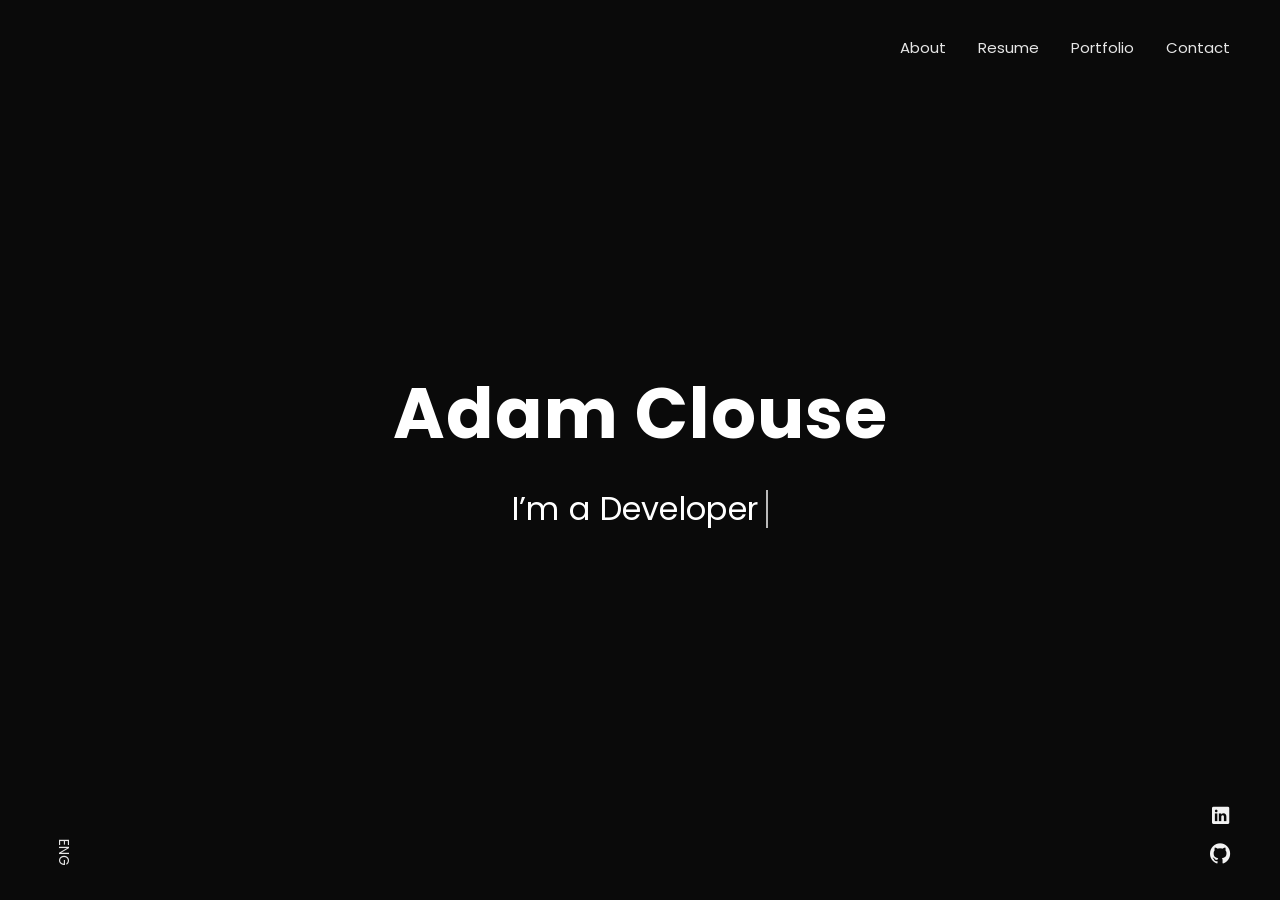
==== commit 516a7454: "organized files" ====
--- a/index.html
+++ b/index.html
@@ -5,7 +5,7 @@
   <!-- Required meta tags-->
   <meta charset="utf-8">
   <!-- Title-->
-  <title>Kitzu - Personal Portfolio Template</title>
+  <title>Adam Clouse - Portfolio</title>
   <!-- Description-->
   <meta name="description" content="Personal Portfolio Template">
   <meta name="viewport" content="width=device-width, initial-scale=1, shrink-to-fit=no">
@@ -28,6 +28,9 @@
   <link id="color-scheme" rel="stylesheet" href="css/colors/main-darkgreen.css">
   <!-- Custom CSS (Add your custom CSS styles to this file)-->
   <link rel="stylesheet" href="css/custom.css">
+  <!-- Font awesome -->
+  <link rel="stylesheet" href="https://use.fontawesome.com/releases/v5.11.2/css/all.css">
+
 </head>
 
 <body class="theme-dark">
@@ -41,7 +44,8 @@
   <!-- Navbar-->
   <nav class="navbar-expand-md navbar fixed-top" id="navbar"><a class="navbar-brand" data-scroll="" href="#home-area">
       <!-- Navbar Logo-->
-      <img class="img-fluid" src="img/img-kitzu-logo.png" alt="Logo"></a>
+      <img class="img-fluid" src="./img/img-kitzu-logo.png" alt="Home"></a>
+      
     <span class="navbar-menu ml-auto" data-toggle="collapse" data-target="#navbarSupportedContent" aria-controls="navbarSupportedContent" aria-expanded="false" aria-label="Toggle navigation" role="button"><span class="btn-line"></span></span>
     <div class="collapse navbar-collapse order-1 order-lg-0" id="navbarSupportedContent">
       <!-- Navbar menu-->
@@ -49,17 +53,18 @@
         <li class="nav-item"><a class="nav-link" href="#about">About</a></li>
         <li class="nav-item"><a class="nav-link" href="#resume">Resume</a></li>
         <li class="nav-item"><a class="nav-link" href="#portfolio">Portfolio</a></li>
-        <li class="nav-item"><a class="nav-link" href="#blog">Blog</a></li>
+        <!-- <li class="nav-item"><a class="nav-link" href="#blog">Blog</a></li> -->
         <li class="nav-item"><a class="nav-link" href="#contact">Contact</a></li>
       </ul>
     </div>
   </nav>
   <!-- Home-->
-  <section class="home-area element-cover-bg" id="home" style="background-image:url(img/home.jpg)">
+  <section class="home-area element-cover-bg video-variant" id="home" style="background-image:url(img/home.jpg)">
+    <div class="player" id="homeVideo" data-property="{videoURL:'https://youtu.be/KR97TgpMyrc',containment:'#home',autoPlay:true, mute:true, showControls:false, stopMovieOnBlur:false, showYTLogo: false}"></div>
     <div class="container h-100">
       <div class="row h-100 align-items-center justify-content-center">
         <div class="col-12 col-lg-8 home-content text-center">
-          <h1 class="home-name">Emma <span>Smith</span></h1>
+          <h1 class="home-name">Adam <span>Clouse</span></h1>
           <h4 class="cd-headline clip home-headline">I’m a <span class="cd-words-wrapper single-headline"><b class="is-visible">Developer</b><b>Designer</b><b>Freelancer</b></span></h4>
         </div>
       </div>
@@ -69,17 +74,17 @@
       <div class="fixed-block block-left">
         <ul class="list-unstyled languages-list">
           <li><a href="#0"><span class="single-language">ENG</span></a></li>
-          <li><a href="#0"><span class="single-language">JAP</span></a></li>
+          <!-- <li><a href="#0"><span class="single-language">JAP</span></a></li> -->
         </ul>
       </div>
       <!-- Social media icons-->
       <div class="fixed-block block-right">
         <ul class="list-unstyled social-icons">
-          <li><a href="#0"><i class="icon ion-logo-twitter"></i></a></li>
-          <li><a href="#0"><i class="icon ion-logo-facebook"></i></a></li>
+          <!-- <li><a href="#0"><i class="icon ion-logo-twitter"></i></a></li> -->
+          <!-- <li><a href="#0"><i class="icon ion-logo-facebook"></i></a></li> -->
           <li><a href="#0"><i class="icon ion-logo-linkedin"></i></a></li>
           <li><a href="#0"><i class="icon ion-logo-github"></i></a></li>
-          <li><a href="#0"><i class="icon ion-logo-instagram"></i></a></li>
+          <!-- <li><a href="#0"><i class="icon ion-logo-instagram"></i></a></li> -->
         </ul>
       </div>
     </div>
@@ -106,40 +111,40 @@
             <div class="info-section single-section">
               <div class="row align-items-center">
                 <!-- Picture part-->
-                <div class="col-12 col-lg-5 info-img"><img class="img-fluid img-thumbnail" src="img/info-img.jpg" alt="About Picture"></div>
+                <div class="col-12 col-lg-5 info-img"><img class="img-fluid img-thumbnail" src="./img/AdamClouse2.jpg" alt="About Picture"></div>
                 <!-- Content part-->
                 <div class="col-12 col-lg-7 info-content">
                   <div class="content-block">
                     <h2 class="content-subtitle">Who am i?</h2>
-                    <h6 class="content-title">I'm Emma Smith, a visual UX/UI Designer and Web Developer</h6>
+                    <h6 class="content-title">I'm Adam, a fullstack Web Developer</h6>
                     <div class="content-description">
-                      <p>I am a freelancer based in the United Kingdom and i have been building noteworthy UX/UI designs and websites for years, which comply with the latest design trends. I help convert a vision and an idea into meaningful and useful products. Having a sharp eye for product evolution helps me prioritize tasks, iterate fast and deliver faster.</p>
+                      <p>In 2020 I decided to take a plunge into the world of programming and web development. I attended Eleven Fifty Academy to pursue my career and developed an aptitude and love for front end web development. I have created several websites, and servers to create full stack applications with React and Node.js. I love working with React and Express. Not only the logic and programming, but also the creativity that is intrensic with web development is the most exciting thing about making applications. As an artist, I couldn't think of a better way to enter the tech field. Take a look at what I have to offer, and I hope you consider me as a future front end, or fullstack engineer at your company.</p>
                     </div>
                     <address class="content-info">
                       <div class="row">
                         <div class="col-12 col-md-6 single-info"><span>Name:</span>
-                          <p>Emma Smith</p>
+                          <p>Adam Clouse</p>
                         </div>
                         <div class="col-12 col-md-6 single-info"><span>Email:</span>
-                          <p><a href="mailto:emma@example.com">emma@example.com</a></p>
+                          <p><a href="mailto:amclouse96@gmail.com">amclouse96@gmail.com</a></p>
                         </div>
                       </div>
                       <div class="row">
                         <div class="col-12 col-md-6 single-info"><span>Age:</span>
-                          <p>21</p>
+                          <p>24</p>
                         </div>
                         <div class="col-12 col-md-6 single-info"><span>From:</span>
-                          <p>Liverpool, UK</p>
+                          <p>Indianapolis, IN</p>
                         </div>
                       </div>
                     </address>
                     <div class="d-block d-sm-flex align-items-center"><a class="btn content-download button-main button-scheme" href="#0" role="button">Download CV</a>
                       <ul class="list-unstyled list-inline content-follow">
-                        <li class="list-inline-item"><a href="#0"><i class="icon ion-logo-twitter"></i></a></li>
-                        <li class="list-inline-item"><a href="#0"><i class="icon ion-logo-instagram"></i></a></li>
+                        <!-- <li class="list-inline-item"><a href="#0"><i class="icon ion-logo-twitter"></i></a></li> -->
+                        <!-- <li class="list-inline-item"><a href="#0"><i class="icon ion-logo-instagram"></i></a></li> -->
                         <li class="list-inline-item"><a href="#0"><i class="icon ion-logo-linkedin"></i></a></li>
                         <li class="list-inline-item"><a href="#0"><i class="icon ion-logo-github"></i></a></li>
-                        <li class="list-inline-item"><a href="#0"><i class="icon ion-logo-facebook"></i></a></li>
+                        <!-- <li class="list-inline-item"><a href="#0"><i class="icon ion-logo-facebook"></i></a></li> -->
                       </ul>
                     </div>
                   </div>
@@ -151,167 +156,60 @@
               <div class="row">
                 <div class="col-12">
                   <div class="section-heading">
-                    <p class="section-description">Services i offer to my clients</p>
-                    <h2 class="section-title">My Services</h2>
+                    <h2 class="section-title">My skills</h2>
                   </div>
                 </div>
               </div>
               <div class="row">
                 <!-- Single service-->
                 <div class="col-12 col-md-6 col-lg-4">
-                  <div class="single-service"><i class="icon service-icon ion-logo-css3"></i>
-                    <h6 class="service-title">Design Trends</h6>
-                    <p class="service-description">Lorem ipsum dolor sit amet, consectetur adipisicing elit.</p>
+                  <div class="single-service"><i class="fab fa-html5 fa-6x"></i>
+                    <h6 class="service-title">HTML5</h6>
                   </div>
                 </div>
                 <!-- Single service-->
                 <div class="col-12 col-md-6 col-lg-4">
-                  <div class="single-service"><i class="icon service-icon ion-md-images"></i>
-                    <h6 class="service-title">PSD Design</h6>
-                    <p class="service-description">Lorem ipsum dolor sit amet, consectetur adipisicing elit.</p>
+                  <div class="single-service"><i class="fab fa-css3-alt fa-6x"></i>
+                    <h6 class="service-title">CSS3</h6>
+                    <p class="service-description"></p>
                   </div>
                 </div>
                 <!-- Single service-->
                 <div class="col-12 col-md-6 col-lg-4">
-                  <div class="single-service"><i class="icon service-icon ion-logo-ionic"></i>
-                    <h6 class="service-title">Customer Support</h6>
-                    <p class="service-description">Lorem ipsum dolor sit amet, consectetur adipisicing elit.</p>
+                  <div class="single-service"><i class="fab fa-js-square fa-6x"></i>
+                    <h6 class="service-title">Javascript</h6>
                   </div>
                 </div>
                 <!-- Single service-->
                 <div class="col-12 col-md-6 col-lg-4">
-                  <div class="single-service"><i class="icon service-icon ion-logo-wordpress"></i>
-                    <h6 class="service-title">Web Development</h6>
-                    <p class="service-description">Lorem ipsum dolor sit amet, consectetur adipisicing elit.</p>
+                  <div class="single-service"><i class="fab fa-react fa-6x"></i>
+                    <h6 class="service-title">React</h6>
+                  </div>
+                </div>
+                <!-- Single service -->
+                <div class="col-12 col-md-6 col-lg-4">
+                  <div class="single-service"><i class="fab fa-aws fa-6x"></i>
+                    <h6 class="service-title">AWS</h6>
                   </div>
                 </div>
                 <!-- Single service-->
                 <div class="col-12 col-md-6 col-lg-4">
-                  <div class="single-service"><i class="icon service-icon ion-md-move"></i>
-                    <h6 class="service-title">Fully Responsive</h6>
-                    <p class="service-description">Lorem ipsum dolor sit amet, consectetur adipisicing elit.</p>
-                  </div>
-                </div>
-                <!-- Single service-->
-                <div class="col-12 col-md-6 col-lg-4">
-                  <div class="single-service"><i class="icon service-icon ion-ios-rocket"></i>
+                  <div class="single-service"><i class="fab fa-node fa-6x"></i>
                     <h6 class="service-title">Branding</h6>
-                    <p class="service-description">Lorem ipsum dolor sit amet, consectetur adipisicing elit.</p>
                   </div>
                 </div>
               </div>
             </div>
             <!-- Testimonials section-->
-            <div class="testimonials-section single-section">
-              <div class="row">
-                <div class="col-12">
-                  <div class="section-heading">
-                    <p class="section-description">What my clients think about me</p>
-                    <h2 class="section-title">Testimonials</h2>
-                  </div>
-                </div>
-              </div>
-              <div class="my-slider">
-                <div class="slider-item">
-                  <!-- Single review-->
-                  <div class="single-review swiper-slide">
-                    <div class="review-header d-flex justify-content-between">
-                      <div class="review-client">
-                        <div class="media"><img class="img-fluid rounded-circle client-avatar" src="img/client-1.jpg" alt="Client">
-                          <div class="client-details">
-                            <h6 class="client-name">Julia Sakura</h6><span class="client-role">Envato Customer</span>
-                          </div>
-                        </div>
-                      </div><i class="icon ion-md-quote review-icon"></i>
-                    </div>
-                    <p class="review-content">Emma did an excellent creative job, addressing our request quickly, and also providing her own graphic insight, being open to feedback and changes or edits when they arose. She worked with us the entire way. Highly recommended.</p>
-                  </div>
-                </div>
-                <div class="slider-item">
-                  <!-- Single review-->
-                  <div class="single-review swiper-slide">
-                    <div class="review-header d-flex justify-content-between">
-                      <div class="review-client">
-                        <div class="media"><img class="img-fluid rounded-circle client-avatar" src="img/client-2.jpg" alt="Client">
-                          <div class="client-details">
-                            <h6 class="client-name">John Santana</h6><span class="client-role">Entrepreneur</span>
-                          </div>
-                        </div>
-                      </div><i class="icon ion-md-quote review-icon"></i>
-                    </div>
-                    <p class="review-content">Emma did an excellent creative job, addressing our request quickly, and also providing her own graphic insight, being open to feedback and changes or edits when they arose. She worked with us the entire way. Highly recommended.</p>
-                  </div>
-                </div>
-                <div class="slider-item">
-                  <!-- Single review-->
-                  <div class="single-review swiper-slide">
-                    <div class="review-header d-flex justify-content-between">
-                      <div class="review-client">
-                        <div class="media"><img class="img-fluid rounded-circle client-avatar" src="img/client-3.jpg" alt="Client">
-                          <div class="client-details">
-                            <h6 class="client-name">Maria Wilson</h6><span class="client-role">Envato Customer</span>
-                          </div>
-                        </div>
-                      </div><i class="icon ion-md-quote review-icon"></i>
-                    </div>
-                    <p class="review-content">Emma did an excellent creative job, addressing our request quickly, and also providing her own graphic insight, being open to feedback and changes or edits when they arose. She worked with us the entire way. Highly recommended.</p>
-                  </div>
+
                 </div>
               </div>
             </div>
             <!-- Pricing section-->
             <div class="pricing-section single-section">
               <div class="row">
-                <div class="col-12">
-                  <div class="section-heading">
-                    <p class="section-description">Get started with my services</p>
-                    <h2 class="section-title">Choose a Plan</h2>
-                  </div>
-                </div>
               </div>
               <div class="row align-items-center">
-                <!-- Single plan-->
-                <div class="col-lg-4">
-                  <div class="single-plan mb-4 mb-sm-5"><i class="plan-icon icon ion-md-egg"></i>
-                    <h3 class="plan-type">Standard</h3>
-                    <h2 class="plan-price">$19/month</h2>
-                    <ul class="list-unstyled plan-list">
-                      <li>Mobile App Design</li>
-                      <li>Responsive Design</li>
-                      <li>Database Development</li>
-                      <li>Web Design</li>
-                      <li>24/7 Support</li>
-                    </ul><a class="btn button-main button-scheme plan-btn" href="#0" role="button">Get Standard</a>
-                  </div>
-                </div>
-                <!-- Single plan-->
-                <div class="col-lg-4">
-                  <div class="single-plan mb-4 mb-sm-5"><i class="plan-icon icon ion-ios-rocket"></i>
-                    <h3 class="plan-type">Professional</h3>
-                    <h2 class="plan-price">$29/month</h2>
-                    <ul class="list-unstyled plan-list">
-                      <li>Mobile App Design</li>
-                      <li>Responsive Design</li>
-                      <li>Database Development</li>
-                      <li>Web Design</li>
-                      <li>24/7 Support</li>
-                    </ul><a class="btn button-main button-scheme plan-btn" href="#0" role="button">Get Pro</a>
-                  </div>
-                </div>
-                <!-- Single plan-->
-                <div class="col-lg-4">
-                  <div class="single-plan mb-4 mb-sm-5"><i class="plan-icon icon ion-logo-ionic"></i>
-                    <h3 class="plan-type">Business</h3>
-                    <h2 class="plan-price">$39/month</h2>
-                    <ul class="list-unstyled plan-list">
-                      <li>Mobile App Design</li>
-                      <li>Responsive Design</li>
-                      <li>Database Development</li>
-                      <li>Web Design</li>
-                      <li>24/7 Support</li>
-                    </ul><a class="btn button-main button-scheme plan-btn" href="#0" role="button">Get Business</a>
-                  </div>
-                </div>
               </div>
             </div>
           </div>
@@ -345,16 +243,10 @@
                   <div class="col-block education">
                     <h3 class="col-title">Education</h3>
                     <div class="resume-item"><span class="item-arrow"></span>
-                      <h5 class="item-title">Computer Science</h5><span class="item-details">Cambridge University / 2004 - 2007</span>
-                      <p class="item-description">Lorem ipsum dolor sit amet, consectetur adipisicing elit. Optio quo repudiandae.</p>
+                      <h5 class="item-title">Eleven Fifty Academy</h5><span class="item-details">Fullstack web development</span>
                     </div>
                     <div class="resume-item"><span class="item-arrow"></span>
-                      <h5 class="item-title">Bachelor Degree</h5><span class="item-details">University of Tokyo / 2008 - 2010</span>
-                      <p class="item-description">Lorem ipsum dolor sit amet, consectetur adipisicing elit. Optio quo repudiandae.</p>
-                    </div>
-                    <div class="resume-item"><span class="item-arrow"></span>
-                      <h5 class="item-title">Master Degree</h5><span class="item-details">Harvard University / 2012 - 2015</span>
-                      <p class="item-description">Lorem ipsum dolor sit amet, consectetur adipisicing elit. Optio quo repudiandae.</p>
+                      <h5 class="item-title">Southport High School</h5><span class="item-details">High school dimploma</span>
                     </div>
                   </div>
                 </div>
@@ -363,87 +255,30 @@
                   <div class="col-block experience">
                     <h3 class="col-title">Experience</h3>
                     <div class="resume-item"><span class="item-arrow"></span>
-                      <h5 class="item-title">Software Engineer</h5><span class="item-details">Adobe / 2015 - 2017</span>
-                      <p class="item-description">Lorem ipsum dolor sit amet, consectetur adipisicing elit. Optio quo repudiandae.</p>
+                      <h5 class="item-title">Learning Assistant</h5><span class="item-details">Eleven Fifty Academy 2020 / Current</span>
+                      <p class="item-description">- Created coding challenges for students</p>
+                      <p class="item-description">- Helped a diverse group of people learn new skills web developers</p>
+                      <p class="item-description">- Inspired students to learn new web technologies</p>
+                      <p class="item-description">- Offered insight and knowledge to improve curriculum</p>
+                      <p class="item-description">- Lead students in lessons in CSS and Typescript</p>
+                      <p class="item-description">- Collaborated with the best coding boot camp in the state to help persist development of the tech field in Indiana</p>
                     </div>
                     <div class="resume-item"><span class="item-arrow"></span>
-                      <h5 class="item-title">Back-End Developer</h5><span class="item-details">Google / 2017 - 2018</span>
-                      <p class="item-description">Lorem ipsum dolor sit amet, consectetur adipisicing elit. Optio quo repudiandae.</p>
+                      <h5 class="item-title">Sales Person and Customer Service</h5><span class="item-details">Guitar Center 2017 / 2020</span>
+                      <p class="item-description">- Specialized in knowledge of products in the music industry</p>
+                      <p class="item-description">-Achieved becoming one of the top sales people in my time there</p>
+                      <p class="item-description">- Lead and trained several classes to become better sales people, in return helped increase revenue</p>
+                      <p class="item-description">- rovided and developed interpersonal communication skills through customer service</p>
                     </div>
                     <div class="resume-item"><span class="item-arrow"></span>
-                      <h5 class="item-title">UI/UX Designer</h5><span class="item-details">Discord / 2019 - Present</span>
-                      <p class="item-description">Lorem ipsum dolor sit amet, consectetur adipisicing elit. Optio quo repudiandae.</p>
-                    </div>
-                  </div>
-                </div>
-              </div>
-            </div>
-            <!-- Skills section-->
-            <div class="skills-section single-section">
-              <div class="row">
-                <div class="col-12">
-                  <div class="section-heading">
-                    <p class="section-description">My level of knowledge in some tools</p>
-                    <h2 class="section-title">My Skills</h2>
-                  </div>
-                </div>
-              </div>
-              <div class="row">
-                <div class="col-12 col-md-6">
-                  <div class="single-skill" data-percentage="95">
-                    <div class="skill-info"><span class="skill-name">HTML/CSS</span><span class="skill-percentage"></span></div>
-                    <div class="progress skill-progress">
-                      <div class="progress-bar" role="progressbar" aria-valuemin="0" aria-valuemax="100"></div>
-                    </div>
-                  </div>
-                  <div class="single-skill" data-percentage="80">
-                    <div class="skill-info"><span class="skill-name">Web Design</span><span class="skill-percentage"></span></div>
-                    <div class="progress skill-progress">
-                      <div class="progress-bar" role="progressbar" aria-valuemin="0" aria-valuemax="100"></div>
-                    </div>
-                  </div>
-                  <div class="single-skill" data-percentage="90">
-                    <div class="skill-info"><span class="skill-name">JavaScript</span><span class="skill-percentage"></span></div>
-                    <div class="progress skill-progress">
-                      <div class="progress-bar" role="progressbar" aria-valuemin="0" aria-valuemax="100"></div>
-                    </div>
-                  </div>
-                </div>
-                <div class="col-12 col-md-6">
-                  <div class="single-skill" data-percentage="90">
-                    <div class="skill-info"><span class="skill-name">React JS</span><span class="skill-percentage"></span></div>
-                    <div class="progress skill-progress">
-                      <div class="progress-bar" role="progressbar" aria-valuemin="0" aria-valuemax="100"></div>
-                    </div>
-                  </div>
-                  <div class="single-skill" data-percentage="95">
-                    <div class="skill-info"><span class="skill-name">Express.js</span><span class="skill-percentage"></span></div>
-                    <div class="progress skill-progress">
-                      <div class="progress-bar" role="progressbar" aria-valuemin="0" aria-valuemax="100"></div>
-                    </div>
-                  </div>
-                  <div class="single-skill" data-percentage="80">
-                    <div class="skill-info"><span class="skill-name">TypeScript</span><span class="skill-percentage"></span></div>
-                    <div class="progress skill-progress">
-                      <div class="progress-bar" role="progressbar" aria-valuemin="0" aria-valuemax="100"></div>
-                    </div>
-                  </div>
-                </div>
-              </div>
-            </div>
-            <!-- Video section-->
-            <div class="video-section single-section">
-              <div class="row align-items-center">
-                <div class="col-12 col-lg-6 content-part">
-                  <h3 class="video-title">Take a tour of my office</h3>
-                  <p class="video-description">Lorem ipsum dolor sit amet, consectetur adipisicing elit. Quia cum quasi assumenda culpa praesentium consectetur voluptatibus expedita. Voluptatem tempore, aspernatur rem facilis, distinctio nemo! Odio velit, nemo dolorem voluptas!</p>
-                  <p class="video-description">Lorem ipsum dolor sit amet, consectetur adipisicing elit. Laudantium qui aspernatur unde mollitia, in laborum.</p>
-                </div>
-                <div class="col-12 col-lg-6 video-part"><a class="media-lightbox" href="https://www.youtube.com/watch?v=doteMqP6eSc" data-lightbox>
-                    <div class="embed-responsive embed-responsive-16by9">
-                      <div class="embed-responsive-item element-cover-bg"><span class="play-wrapper"><i class="icon ion-md-play"></i></span></div>
-                    </div>
-                  </a></div>
+                      <h5 class="item-title">Sales Associate</h5><span class="item-details">Walmart 2015 / 2017</span>
+                      <p class="item-description">- Managed inventory</p>
+                      <p class="item-description">- Trained other associates</p>
+                      <p class="item-description">- Developed leadership skills</p>
+                      <p class="item-description">- Learned how to be independent in the workplace</p>
+                    </div>
+                  </div>
+                </div>
               </div>
             </div>
           </div>
@@ -475,63 +310,42 @@
                 <!-- Filter nav-->
                 <div class="col-12">
                   <ul class="list-inline filter-control" role="group" aria-label="Filter Control">
-                    <li class="list-inline-item tab-active" data-filter="*">All</li>
+                    <!-- <li class="list-inline-item tab-active" data-filter="*">All</li>
                     <li class="list-inline-item" data-filter=".brand">Brand</li>
                     <li class="list-inline-item" data-filter=".design">Design</li>
-                    <li class="list-inline-item" data-filter=".photos">Photos</li>
+                    <li class="list-inline-item" data-filter=".photos">Photos</li> -->
                   </ul>
                 </div>
               </div>
               <!-- Thumbnail list-->
               <div class="portfolio-grid row">
                 <!-- Single item-->
-                <div class="single-item col-6 col-lg-4 design"><a class="portfolio-item" href="img/item-1.jpg" data-lightbox>
-                    <div class="portfolio-wrapper"><img class="img-fluid" alt="Item" src="img/item-1.jpg">
+                <div class="single-item col-6 col-lg-4 design">
+                  <h5>Smash Indy</h5>
+                    <div class="portfolio-wrapper"><img class="img-fluid" alt="Item" src="img/smashLogo.jpg">
+                     <div class="item-content">
+                        <h6 class="content-title">Utilizing Node.js and React, Smash Indy is an app I created a fullstack application with user authentication. (Under further development) </h6><span class="content-more"><a href="https://ac-smashindy-client.herokuapp.com/">Published here</a> </span>
+                      </div>
+                    </div>
+                  </div>
+                <!-- Single item-->
+                <div class="single-item col-6 col-lg-4 photos">
+                  <h5>Pet Pals</h5>
+                    <div class="portfolio-wrapper"><img class="img-fluid" alt="Item" src="img/doge2.jpg">
                       <div class="item-content">
-                        <h6 class="content-title">Label Tag Mockup</h6><span class="content-more">More Info</span>
+                        <h6 class="content-title">Pet Pals is another fullstack application that utilizes React.js and Node.js. I used legacy React, TypeScript, and AWS to construct this app.</h6><span class="content-more"><a href="https://tat-petpals-client.herokuapp.com/">Published here</a></span>
                       </div>
                     </div>
-                  </a></div>
-                <!-- Single item-->
-                <div class="single-item col-6 col-lg-4 photos"><a class="portfolio-item" href="img/item-2.jpg" data-lightbox>
-                    <div class="portfolio-wrapper"><img class="img-fluid" alt="Item" src="img/item-2.jpg">
+                  </div>
+                <!-- Single item -->
+                <div class="single-item col-6 col-lg-4 photos">
+                  <h5>New York Times</h5>
+                    <div class="portfolio-wrapper"><img class="img-fluid" alt="Item" src="img/NYT-logo.png">
                       <div class="item-content">
-                        <h6 class="content-title">3D Bag Mockup</h6><span class="content-more">More Info</span>
+                        <h6 class="content-title">This is one of my very first applications. I used simple vanilla Javascript to make api calls to the NYT api. </h6><span class="content-more"><a href="https://gracious-davinci-870837.netlify.app/">Published here</a></span>
                       </div>
                     </div>
-                  </a></div>
-                <!-- Single item-->
-                <div class="single-item col-6 col-lg-4 design"><a class="portfolio-item" href="img/item-3.jpg" data-lightbox>
-                    <div class="portfolio-wrapper"><img class="img-fluid" alt="Item" src="img/item-3.jpg">
-                      <div class="item-content">
-                        <h6 class="content-title">Modern Bag Design</h6><span class="content-more">More Info</span>
-                      </div>
-                    </div>
-                  </a></div>
-                <!-- Single item-->
-                <div class="single-item col-6 col-lg-4 brand"><a class="portfolio-item" href="img/item-4.jpg" data-lightbox>
-                    <div class="portfolio-wrapper"><img class="img-fluid" alt="Item" src="img/item-4.jpg">
-                      <div class="item-content">
-                        <h6 class="content-title">Coffee Cup Design</h6><span class="content-more">More Info</span>
-                      </div>
-                    </div>
-                  </a></div>
-                <!-- Single item-->
-                <div class="single-item col-6 col-lg-4 brand"><a class="portfolio-item" href="img/item-5.jpg" data-lightbox>
-                    <div class="portfolio-wrapper"><img class="img-fluid" alt="Item" src="img/item-5.jpg">
-                      <div class="item-content">
-                        <h6 class="content-title">T-Shirt Design</h6><span class="content-more">More Info</span>
-                      </div>
-                    </div>
-                  </a></div>
-                <!-- Single item-->
-                <div class="single-item col-6 col-lg-4 photos"><a class="portfolio-item" href="img/item-6.jpg" data-lightbox>
-                    <div class="portfolio-wrapper"><img class="img-fluid" alt="Item" src="img/item-6.jpg">
-                      <div class="item-content">
-                        <h6 class="content-title">Packaging Box Mockup</h6><span class="content-more">More Info</span>
-                      </div>
-                    </div>
-                  </a></div>
+                  </div>
               </div>
             </div>
           </div>
@@ -638,7 +452,7 @@
             <div class="row">
               <div class="col-12">
                 <div class="section-heading page-heading">
-                  <p class="section-description">Feel free to contact me anytimes</p>
+                  <p class="section-description">Feel free to contact me anytime</p>
                   <h2 class="section-title">Get in Touch</h2>
                   <div class="animated-bar"></div>
                 </div>
@@ -649,7 +463,7 @@
               <div class="row">
                 <!-- Contact form-->
                 <div class="col-12 col-lg-7">
-                  <form class="contact-form" id="contact-form" action="php/contact.php">
+                  <form class="contact-form" id="contact-form" action="https://formspree.io/f/xgepgved" method="POST">
                     <h4 class="content-title">Message Me</h4>
                     <div class="row">
                       <div class="col-12 col-md-6 form-group"><input class="form-control" id="contact-name" type="text" name="name" placeholder="Name" required=""></div>
@@ -666,33 +480,33 @@
                 <div class="col-12 col-lg-5">
                   <div class="contact-info">
                     <h4 class="content-title">Contact Info</h4>
-                    <p class="info-description">Always available for freelance work if the right project comes along, Feel free to contact me!</p>
+                    <p class="info-description">Always available for work if the right project comes along, Feel free to contact me!</p>
                     <ul class="list-unstyled list-info">
                       <li>
                         <div class="media align-items-center"><span class="info-icon"><i class="icon ion-logo-ionic"></i></span>
                           <div class="media-body info-details">
-                            <h6 class="info-type">Name</h6><span class="info-value">Emma Smith</span>
+                            <h6 class="info-type">Name</h6><span class="info-value">Adam Clouse</span>
                           </div>
                         </div>
                       </li>
                       <li>
                         <div class="media align-items-center"><span class="info-icon"><i class="icon ion-md-map"></i></span>
                           <div class="media-body info-details">
-                            <h6 class="info-type">Location</h6><span class="info-value">4155 Mann Island, Liverpool, United Kingdom.</span>
+                            <h6 class="info-type">Location</h6><span class="info-value">Indianapolis, IN</span>
                           </div>
                         </div>
                       </li>
                       <li>
                         <div class="media align-items-center"><span class="info-icon"><i class="icon ion-md-call"></i></span>
                           <div class="media-body info-details">
-                            <h6 class="info-type">Call Me</h6><span class="info-value"><a href="tel:+441632967704">+44 1632 967704</a></span>
+                            <h6 class="info-type">Call Me</h6><span class="info-value"><a href="tel:+441632967704">317-412-8158</a></span>
                           </div>
                         </div>
                       </li>
                       <li>
                         <div class="media align-items-center"><span class="info-icon"><i class="icon ion-md-send"></i></span>
                           <div class="media-body info-details">
-                            <h6 class="info-type">Email Me</h6><span class="info-value"><a href="mailto:emma@example.com">emma@example.com</a></span>
+                            <h6 class="info-type">Email Me</h6><span class="info-value"><a href="mailto:emma@example.com">amclouse96@gmail.com</a></span>
                           </div>
                         </div>
                       </li>
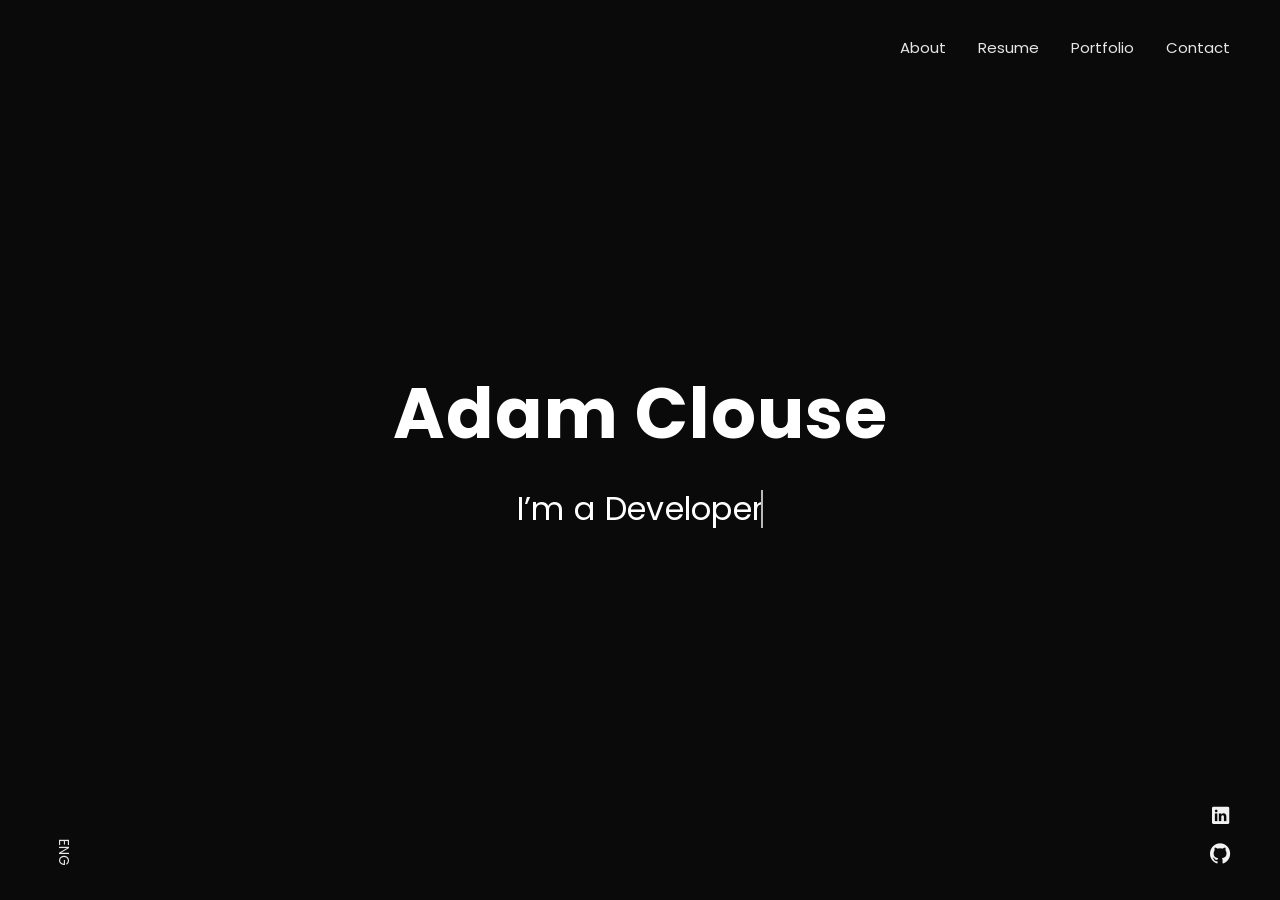
==== commit 8aa89ca8: "updated projects" ====
--- a/index.html
+++ b/index.html
@@ -82,8 +82,8 @@
         <ul class="list-unstyled social-icons">
           <!-- <li><a href="#0"><i class="icon ion-logo-twitter"></i></a></li> -->
           <!-- <li><a href="#0"><i class="icon ion-logo-facebook"></i></a></li> -->
-          <li><a href="#0"><i class="icon ion-logo-linkedin"></i></a></li>
-          <li><a href="#0"><i class="icon ion-logo-github"></i></a></li>
+          <li><a href="https://www.linkedin.com/in/adam-clouse-00a8a51a2/"><i class="icon ion-logo-linkedin"></i></a></li>
+          <li><a href="https://github.com/amclouse"><i class="icon ion-logo-github"></i></a></li>
           <!-- <li><a href="#0"><i class="icon ion-logo-instagram"></i></a></li> -->
         </ul>
       </div>
@@ -142,8 +142,8 @@
                       <ul class="list-unstyled list-inline content-follow">
                         <!-- <li class="list-inline-item"><a href="#0"><i class="icon ion-logo-twitter"></i></a></li> -->
                         <!-- <li class="list-inline-item"><a href="#0"><i class="icon ion-logo-instagram"></i></a></li> -->
-                        <li class="list-inline-item"><a href="#0"><i class="icon ion-logo-linkedin"></i></a></li>
-                        <li class="list-inline-item"><a href="#0"><i class="icon ion-logo-github"></i></a></li>
+                        <li class="list-inline-item"><a href="https://www.linkedin.com/in/adam-clouse-00a8a51a2/"><i class="icon ion-logo-linkedin"></i></a></li>
+                        <li class="list-inline-item"><a href="https://github.com/amclouse"><i class="icon ion-logo-github"></i></a></li>
                         <!-- <li class="list-inline-item"><a href="#0"><i class="icon ion-logo-facebook"></i></a></li> -->
                       </ul>
                     </div>
@@ -243,10 +243,10 @@
                   <div class="col-block education">
                     <h3 class="col-title">Education</h3>
                     <div class="resume-item"><span class="item-arrow"></span>
-                      <h5 class="item-title">Eleven Fifty Academy</h5><span class="item-details">Fullstack web development</span>
+                      <h5 class="item-title">Eleven Fifty Academy 2020</h5><span class="item-details">Fullstack web development</span>
                     </div>
                     <div class="resume-item"><span class="item-arrow"></span>
-                      <h5 class="item-title">Southport High School</h5><span class="item-details">High school dimploma</span>
+                      <h5 class="item-title">Southport High School 2009 / 2014</h5><span class="item-details">High school dimploma</span>
                     </div>
                   </div>
                 </div>
@@ -324,25 +324,45 @@
                   <h5>Smash Indy</h5>
                     <div class="portfolio-wrapper"><img class="img-fluid" alt="Item" src="img/smashLogo.jpg">
                      <div class="item-content">
-                        <h6 class="content-title">Utilizing Node.js and React, Smash Indy is an app I created a fullstack application with user authentication. (Under further development) </h6><span class="content-more"><a href="https://ac-smashindy-client.herokuapp.com/">Published here</a> </span>
+                        <h6 class="content-title">Smash Indy is a place to go to host and advertise any kind of video game tournament. This is the first draft of the app. It includes full user validation and implementation of Postgres/Express/React/Node</h6><span class="content-more"></span>
+                        <a href="https://ac-smashindy-client.herokuapp.com/">Published here</a> 
                       </div>
                     </div>
                   </div>
                 <!-- Single item-->
-                <div class="single-item col-6 col-lg-4 photos">
+                <div class="single-item col-6 col-lg-4 photos" >
                   <h5>Pet Pals</h5>
                     <div class="portfolio-wrapper"><img class="img-fluid" alt="Item" src="img/doge2.jpg">
                       <div class="item-content">
-                        <h6 class="content-title">Pet Pals is another fullstack application that utilizes React.js and Node.js. I used legacy React, TypeScript, and AWS to construct this app.</h6><span class="content-more"><a href="https://tat-petpals-client.herokuapp.com/">Published here</a></span>
+                        <h6 class="content-title">APPLICATION SERVER DOWN FOR MAINTENANCE. UPDATING TO IMPLEMENT SEQUELIZE 6. PLEASE CHECK BACK IN A FEW DAYS.</h6><span class="content-more"></span>
+                        <!-- <a href="https://tat-petpals-client.herokuapp.com/">Published here</a> -->
                       </div>
                     </div>
                   </div>
                 <!-- Single item -->
                 <div class="single-item col-6 col-lg-4 photos">
-                  <h5>New York Times</h5>
-                    <div class="portfolio-wrapper"><img class="img-fluid" alt="Item" src="img/NYT-logo.png">
+                  <h5>Art Classical</h5>
+                    <div class="portfolio-wrapper"><img class="img-fluid" alt="Item" src="/img/The-Starry-Night.jpg">
                       <div class="item-content">
-                        <h6 class="content-title">This is one of my very first applications. I used simple vanilla Javascript to make api calls to the NYT api. </h6><span class="content-more"><a href="https://gracious-davinci-870837.netlify.app/">Published here</a></span>
+                        <h6 class="content-title">This is a demo website intended for artists and amateur artists to have a fun and safe way to sell their artwork. Soon will include payment validation and user authentication. (Under development)</h6><span class="content-more"><a href="https://art-classical.web.app/">Published here</a></span>
+                      </div>
+                    </div>
+                  </div>
+                <!-- Single item -->
+                <div class="single-item col-6 col-lg-4 photos">
+                  <h5>Milko</h5>
+                    <div class="portfolio-wrapper"><img class="img-fluid" alt="Item" src="./img/Milko Corp. Grey Logo - Transparent - Designed by NitroFoxGFX (1).png">
+                      <div class="item-content">
+                        <h6 class="content-title">Freelance for paying client; Streaming and Ecommerce website. Built out with partner using team Git and deployed on Azure. I had a lot to do with the design and wireframe construction and styling as well as responsiveness.</h6><span class="content-more"><a href="https://milko20210822001711.azurewebsites.net/">Published here</a></span>
+                      </div>
+                    </div>
+                  </div>
+                <!-- Single item -->
+                <div class="single-item col-6 col-lg-4 photos">
+                  <h5>React Native NYT mobile app</h5>
+                    <div class="portfolio-wrapper"><img class="img-fluid" alt="Item" src="./img/NYT-logo.png">
+                      <div class="item-content">
+                        <h6 class="content-title">A 100% native mobile application. You can search through articles in the New York Times API. Download Expo Go, and scan the QR code here to view it natively on your mobile device!</h6><span class="content-more"><a href="https://expo.dev/@aclouse96/Expo_React_Native">Published here</a></span>
                       </div>
                     </div>
                   </div>
